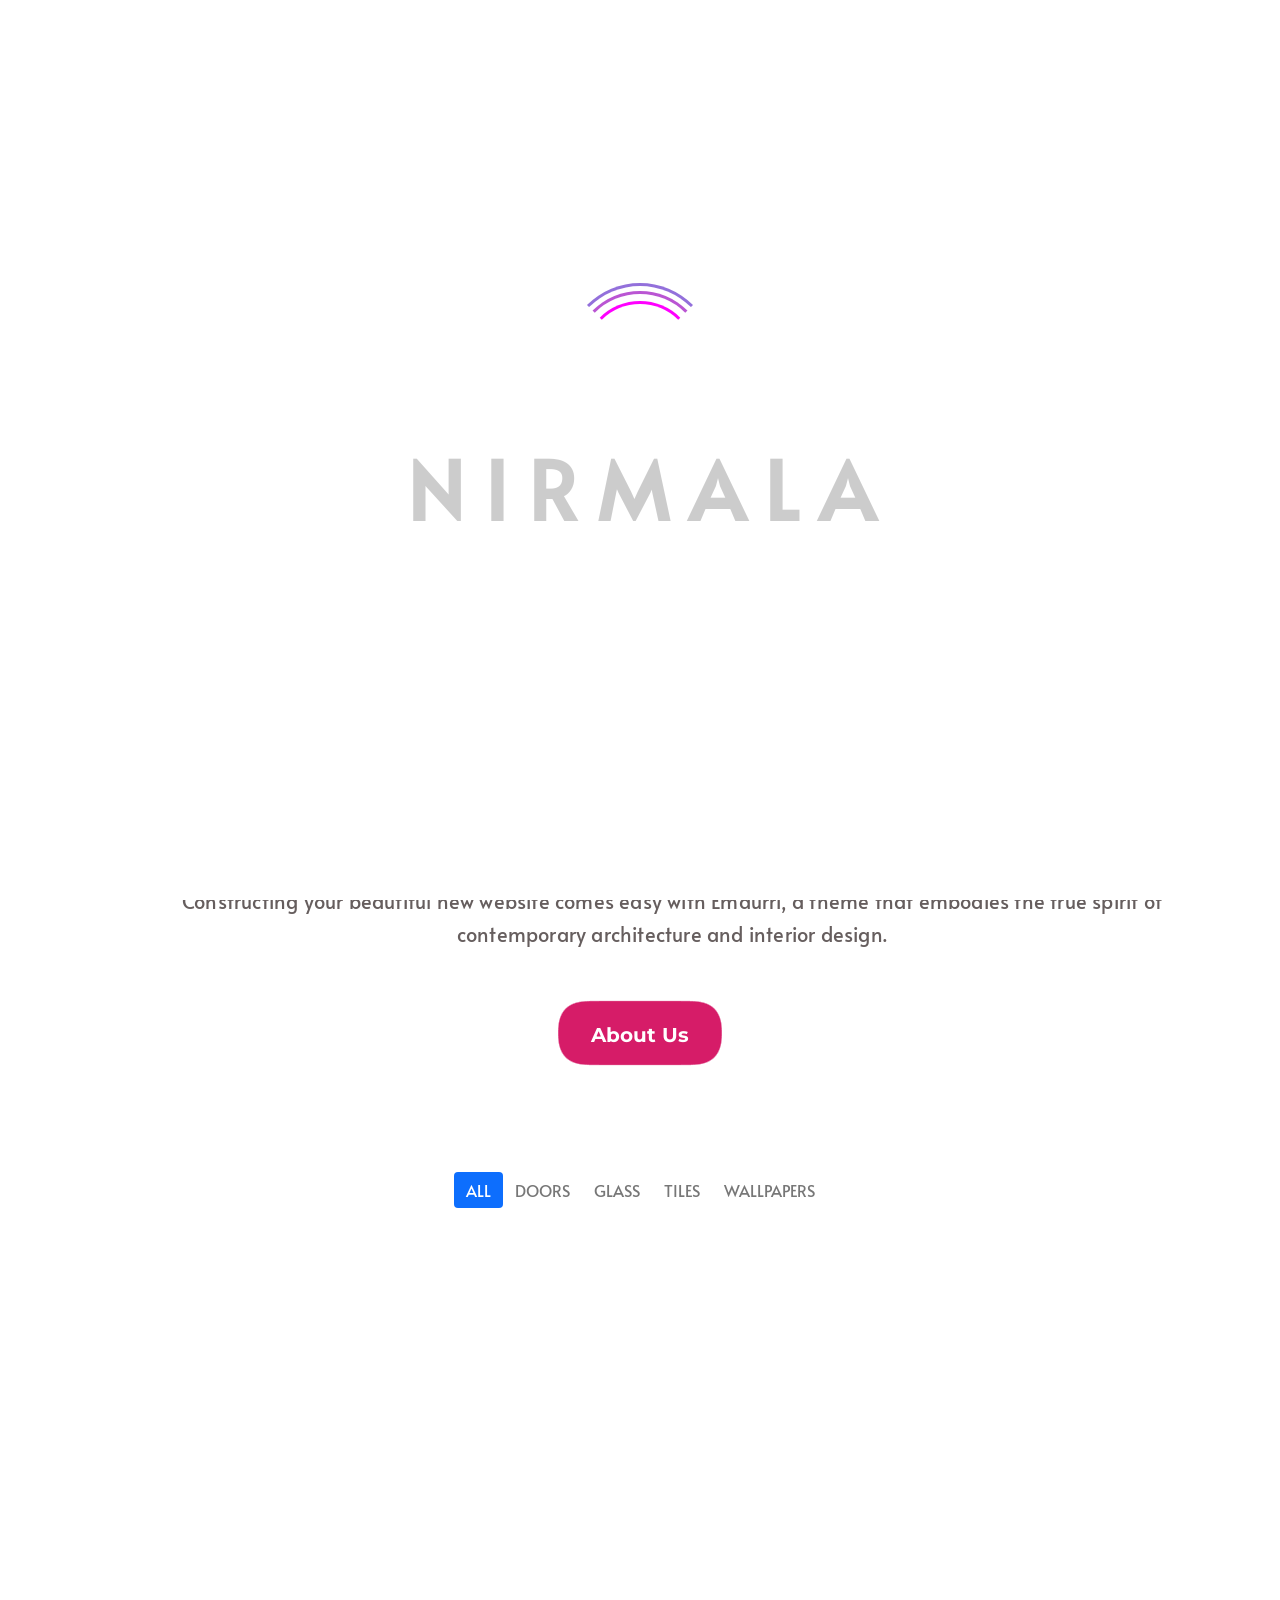
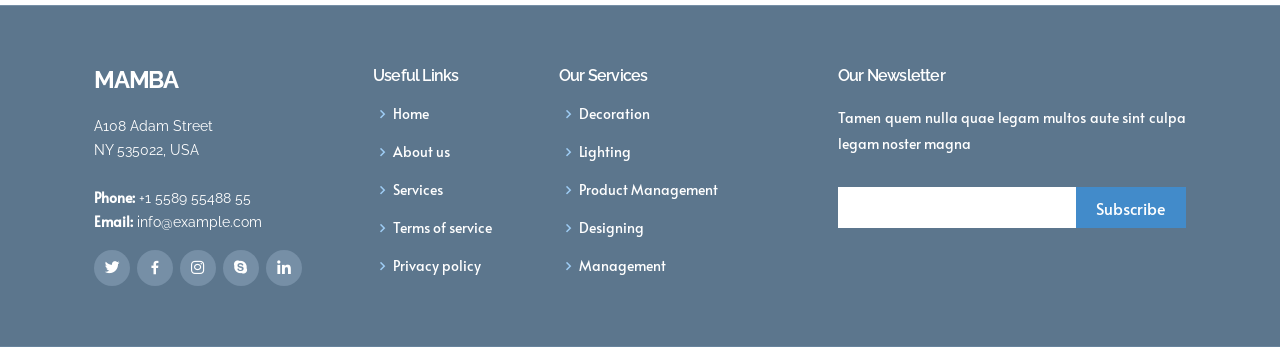
==== index.html @ c5b9f0e8 "Done" ====
<!DOCTYPE html>
<html>

<head>

      <!-- Basic -->
      <meta charset="utf-8">
      <meta http-equiv="X-UA-Compatible" content="IE=edge">
      <!-- <meta http-equiv="refresh" content= "4"; url = "localhost:5501/#all"> -->

      <title>Interior Designers</title>
      <link href="https://cdn.jsdelivr.net/npm/bootstrap@5.1.3/dist/css/bootstrap.min.css" rel="stylesheet"
            integrity="sha384-1BmE4kWBq78iYhFldvKuhfTAU6auU8tT94WrHftjDbrCEXSU1oBoqyl2QvZ6jIW3" crossorigin="anonymous">

      <!-- Favicon -->
      <link rel="shortcut icon" href="img/favicon.ico" type="image/x-icon">
      <link rel="apple-touch-icon" href="img/apple-touch-icon.png">

      <!-- Mobile Metas -->
      <meta name="viewport" content="width=device-width, initial-scale=1, minimum-scale=1.0, shrink-to-fit=no">

      <!-- Web Fonts  -->
      <link id="googleFonts"
            href="../../../css.css?family=Poppins:300,400,500,600,700,800%7CShadows+Into+Light&display=swap"
            rel="stylesheet" type="text/css">



      <!-- Vendor CSS -->
      <link rel="stylesheet" href="vendor/bootstrap/css/bootstrap.min.css">
      <link rel="stylesheet" href="vendor/fontawesome-free/css/all.min.css">
      <link rel="stylesheet" href="vendor/animate/animate.compat.css">
      <link rel="stylesheet" href="vendor/owl.carousel/assets/owl.carousel.min.css">
      <link rel="stylesheet" href="vendor/owl.carousel/assets/owl.theme.default.min.css">
      <link rel="stylesheet" href="css/theme-elements.css">
      <link id="skinCSS" rel="stylesheet" href="css/skins/default.css">
      <link rel="stylesheet" href="./vendor/bootstrap-icons/bootstrap-icons.css">
      <link rel="stylesheet" href="https://cdnjs.cloudflare.com/ajax/libs/animate.css/4.1.1/animate.min.css" />
      <link rel="stylesheet" href="./assets/css/index.css">


      <link href="./vendor/boxicons/css/boxicons.min.css" rel="stylesheet">
      <link rel="stylesheet" href="./assets/css/style.css">
      <script link="https://cdnjs.cloudflare.com/ajax/libs/jquery/3.6.0/jquery.min.js"></script>
      <script src="https://code.jquery.com/jquery-3.5.1.min.js"></script>
      <link rel="stylesheet" href="./assets/css/btn.css">
      <style>
            .cd {
                  display: block;
                  text-align: justify;
                  height: auto;
            }
      </style>


      <link href="./vendor/bootstrap/css/bootstrap.min.css" rel="stylesheet">

      <link rel="stylesheet" href="./vendor/bootstrap-icons/bootstrap-icons.css">

      <script link="https://cdnjs.cloudflare.com/ajax/libs/jquery/3.6.0/jquery.min.js"></script>
      <script src="https://code.jquery.com/jquery-3.5.1.min.js"></script>
      <link href="./vendor/boxicons/css/boxicons.min.css" rel="stylesheet">
      <link rel="stylesheet" href="assets/css/style.css">
      <style>
            .hi {
                  display: none !important;
            }

            .vi {
                  display: block !important;
            }
      </style>

      <script>
            $(document).ready(function () {

                  $(window).scroll(function () {

                        // console.log($(window).scrollTop())
                        if ($(window).scrollTop() > 280) {
                              $('.hi').addClass('vi');
                        }
                        if ($(window).scrollTop() < 281) {
                              $('.hi').removeClass('vi');
                        }
                  });
            });
      </script>

      <link rel="preconnect" href="https://fonts.googleapis.com">
      <link rel="preconnect" href="https://fonts.gstatic.com" crossorigin>
      <link href="https://fonts.googleapis.com/css2?family=Aclonica&family=Nunito:wght@800&family=Raleway:wght@700&family=Roboto:ital,wght@0,900;1,900&display=swap"
            rel="stylesheet">

      <!-- ========================================== -->

      <link rel="preconnect" href="https://fonts.googleapis.com">
      <link rel="preconnect" href="https://fonts.gstatic.com" crossorigin>
      <link href="https://fonts.googleapis.com/css2?family=Aclonica&family=Nunito:wght@800&family=Raleway:wght@700&family=Roboto:ital,wght@0,900;1,900&display=swap"
            rel="stylesheet">
      <!-- ========================================== -->




      <link id="googleFonts"
            href="../../../css.css?family=Poppins:300,400,500,600,700,800%7CShadows+Into+Light&display=swap"
            rel="stylesheet" type="text/css">

      <link rel="preconnect" href="https://fonts.googleapis.com">
      <link rel="preconnect" href="https://fonts.gstatic.com" crossorigin>
      <link href="https://fonts.googleapis.com/css2?family=El+Messiri&family=Montserrat:wght@700&display=swap"
            rel="stylesheet">

      <link rel="preconnect" href="https://fonts.googleapis.com">
      <link rel="preconnect" href="https://fonts.gstatic.com" crossorigin>
      <link href="https://fonts.googleapis.com/css2?family=Alata&family=Montserrat:wght@700&display=swap"
            rel="stylesheet">

      <link rel="preconnect" href="https://fonts.googleapis.com">
      <link rel="preconnect" href="https://fonts.gstatic.com" crossorigin>
      <link href="https://fonts.googleapis.com/css2?family=Aclonica&display=swap" rel="stylesheet">


</head>

<body class="over">

      <!-- ==> This is header @hritikkhurana <== -->
      <header id="header" class="fixed-top hi ">
            <div class="container-fluid d-flex justify-content-between align-items-center">

                  <h1 class="logo me-auto me-lg-0"><a href="index.html"><img src="./assets/images/logo-main/logo.png"
                                    alt=""></a></h1>


                  <nav id="navbar" class="navbar order-last order-lg-0">
                        <ul>
                              <li><a class="active" href="index.html">Home</a></li>
                              <li><a href="about.html">About Us</a></li>
                              <li><a  href="products.html">Products</a></li>
                              <!-- <li><a href="services.html">Services</a></li> -->
                              <li><a href="portfolio.html">Portfolio</a></li>
                              <li><a href="contact.html">Contact</a></li>
                        </ul>
                        <i class="bi bi-list mobile-nav-toggle"></i>
                  </nav><!-- .navbar -->

                  <div class="header-social-links">
                        <a href="#" class="twitter"><i class="bi bi-twitter"></i></a>
                        <a href="#" class="facebook"><i class="bi bi-facebook"></i></a>
                        <a href="#" class="instagram"><i class="bi bi-instagram"></i></a>
                        <a href="#" class="linkedin"><i class="bi bi-linkedin"></i></i></a>
                  </div>

            </div>

      </header><!-- End Header -->
      <!-- ==> End of Header header @hritikkhurana <== -->




      <!-- ==> This is PRELOADER @hritikkhurana <== -->

      <section>
            <div id="preloader" style="height: 100vh !important;">
                  <div id="ctn-preloader" class="ctn-preloader">
                        <div class="animation-preloader">
                              <!-- <div class="spinner"></div> -->
                              <div id="loader"></div>
                              <div class="txt-loading">
                                    <span data-text-preloader="N" class="letters-loading">
                                          N
                                    </span>

                                    <span data-text-preloader="I" class="letters-loading">
                                          I
                                    </span>

                                    <span data-text-preloader="R" class="letters-loading">
                                          R
                                    </span>

                                    <span data-text-preloader="M" class="letters-loading">
                                          M
                                    </span>

                                    <span data-text-preloader="A" class="letters-loading">
                                          A
                                    </span>

                                    <span data-text-preloader="L" class="letters-loading">
                                          L
                                    </span>

                                    <span data-text-preloader="A" class="letters-loading">
                                          A
                                    </span>
                              </div>
                        </div>
                        <div class="loader-section section-left"></div>
                        <div class="loader-section section-right"></div>
                  </div>
            </div>
      </section>


<!-- ========================================================= -->











<div role="main" class="main" >
    <div class="owl-carousel owl-carousel-light owl-carousel-light-init-fadeIn owl-theme manual dots-inside dots-horizontal-center show-dots-hover dots-light nav-style-1 nav-inside nav-inside-plus nav-dark nav-lg nav-font-size-lg show-nav-hover mb-0" data-plugin-options="{'autoplayTimeout': 7000}" data-dynamic-height="['650px','650px','650px','550px','500px']" style="height: 650px;">
        <div class="owl-stage-outer">
            <div class="owl-stage">
    
                <!-- Carousel Slide 1 -->
                <div class="owl-item position-relative overlay overlay-show overlay-op-8" data-dynamic-height="['650px','650px','650px','550px','500px']" style="background-image: url(./carasol/car1.jpg); background-size: cover; background-position: center;">
                    <div class="container position-relative z-index-3 h-100">
                        <div class="row justify-content-center align-items-center h-100">
                            <div class="col-lg-7 text-center">
                                <div class="d-flex flex-column align-items-center justify-content-center h-100">
                                    <h1 class="text-color-light font-weight-extra-bold text-12-5 line-height-1 line-height-sm-3 mb-2 appear-animation"  data-appear-animation-delay="500" data-plugin-options="{'minWindowWidth': 0}" style="font-family:'El Messiri', sans-serif !important;font-weight: bold;     letter-spacing: 8px;">NIRMALA ENTREPRISES</h1>
                                    <p class="text-4-5 text-color-light font-weight-light opacity-7 text-center mb-5" data-plugin-animated-letters="" data-plugin-options="{'startDelay': 500, 'minWindowWidth': 0, 'animationSpeed': 30}">Trusted by over 40,000 satisfied users.</p>
                                    <a href="#" class="btn btn-light btn-outline text-color-light text-color-hover-dark font-weight-bold text-3 btn-px-5 py-3 appear-animation" data-appear-animation="fadeInUpShorter" data-appear-animation-delay="1800" data-plugin-options="{'minWindowWidth': 0}" style="font-family:'El Messiri', sans-serif !important; ">GEST STARTED NOW!</a>
                                </div>
                            </div>
                        </div>
                    </div>
                </div>

                <div class="owl-item position-relative overlay overlay-show overlay-op-8" data-dynamic-height="['650px','650px','650px','550px','500px']" style="background-image: url(./carasol/car5.jpg); background-size: cover; background-position: center;">
                    <div class="container position-relative z-index-3 h-100">
                        <div class="row justify-content-center align-items-center h-100">
                            <div class="col-lg-7 text-center">
                                <div class="d-flex flex-column align-items-center justify-content-center h-100">
                                    <h1 class="text-color-light font-weight-extra-bold text-12-5 line-height-1 line-height-sm-3 mb-2 appear-animation"  data-appear-animation-delay="500" data-plugin-options="{'minWindowWidth': 0}" style="font-family:'El Messiri', sans-serif !important;font-weight: bold;     letter-spacing: 8px;">NIRMALA ENTREPRISES</h1>
                                    <p class="text-4-5 text-color-light font-weight-light  text-center mb-5" data-plugin-animated-letters="" data-plugin-options="{'startDelay': 500, 'minWindowWidth': 0, 'animationSpeed': 30}">Trusted by over 40,000 satisfied users.</p>
                                    <a href="#" class="btn btn-light btn-outline text-color-light text-color-hover-dark font-weight-bold text-3 btn-px-5 py-3 appear-animation" data-appear-animation="fadeInUpShorter" data-appear-animation-delay="1800" data-plugin-options="{'minWindowWidth': 0}" style="font-family:'El Messiri', sans-serif !important; ">GEST STARTED NOW!</a>
                                </div>
                            </div>
                        </div>
                    </div>
                </div>


                <div class="owl-item position-relative overlay overlay-show overlay-op-8" data-dynamic-height="['650px','650px','650px','550px','500px']" style="background-image: url(./carasol/car1.jpg); background-size: cover; background-position: center;">
                    <div class="container position-relative z-index-3 h-100">
                        <div class="row justify-content-center align-items-center h-100">
                            <div class="col-lg-7 text-center">
                                <div class="d-flex flex-column align-items-center justify-content-center h-100">
                                    <h1 class="text-color-light font-weight-extra-bold text-12-5 line-height-1 line-height-sm-3 mb-2 appear-animation" data-appear-animation="blurIn" data-appear-animation-delay="500" data-plugin-options="{'minWindowWidth': 0}" style="font-family:'El Messiri', sans-serif !important;font-weight: bold;     letter-spacing: 8px;">NIRMALA ENTREPRISES</h1>
                                    <p class="text-4-5 text-color-light font-weight-lighttext-center mb-5" data-plugin-animated-letters="" data-plugin-options="{'startDelay': 500, 'minWindowWidth': 0, 'animationSpeed': 30}">Trusted by over 40,000 satisfied users.</p>
                                    <a href="#" class="btn btn-light btn-outline text-color-light text-color-hover-dark font-weight-bold text-3 btn-px-5 py-3 appear-animation" data-appear-animation="fadeInUpShorter" data-appear-animation-delay="1800" data-plugin-options="{'minWindowWidth': 0}" style="font-family:'El Messiri', sans-serif !important; ">GEST STARTED NOW!</a>
                                </div>
                            </div>
                        </div>
                    </div>
                </div>
                
                <!-- Carousel Slide 2 -->
                <!-- <div class="owl-item position-relative overlay overlay-show overlay-op-7" data-dynamic-height="['650px','650px','650px','550px','500px']" style="background-image: url(./carasol/car4.jpg); background-size: cover; background-position: center;">
                    <div class="container position-relative z-index-3 h-100">
                        <div class="row justify-content-center align-items-center h-100">
                            <div class="col-lg-7 text-center">
                                <div class="d-flex flex-column align-items-center justify-content-center h-100">
                                    <h3 class="position-relative text-color-light text-5 line-height-5 font-weight-medium ls-0 px-4 mb-2 appear-animation" data-appear-animation="fadeInDownShorterPlus" data-plugin-options="{'minWindowWidth': 0}">
                                        <span class="position-absolute right-100pct top-50pct transform3dy-n50 opacity-7">
                                            <img src="img/slides/slide-title-border-light.png" class="w-auto appear-animation" data-appear-animation="fadeInRightShorter" data-appear-animation-delay="250" data-plugin-options="{'minWindowWidth': 0}" alt="">
                                        </span>
                                        
                                        <span class="position-absolute left-100pct top-50pct transform3dy-n50 opacity-7">
                                            <img src="img/slides/slide-title-border-light.png" class="w-auto appear-animation" data-appear-animation="fadeInLeftShorter" data-appear-animation-delay="250" data-plugin-options="{'minWindowWidth': 0}" alt="">
                                        </span>
                                    </h3>
                                    <h1 class="text-color-light font-weight-extra-bold text-12-5 line-height-1 line-height-sm-3 mb-2 appear-animation" data-appear-animation="blurIn" data-appear-animation-delay="500" data-plugin-options="{'minWindowWidth': 0}" style="font-family:'El Messiri', sans-serif !important; font-weight: bold;    letter-spacing: 8px;">WE ASSURED YOUR SATISFACTION</h1>
                                    <p class="text-4-5 text-color-light font-weight-light opacity-7 text-center mb-5" data-plugin-animated-letters="" data-plugin-options="{'startDelay': 1000, 'minWindowWidth': 0, 'animationSpeed': 30}">Trusted by over 40,000 satisfied users.</p>
                                    <a href="#" class="btn btn-light btn-outline text-color-light text-color-hover-dark font-weight-bold text-3 btn-px-5 py-3 appear-animation" data-appear-animation="fadeInUpShorter" data-appear-animation-delay="1800" data-plugin-options="{'minWindowWidth': 0}" style="font-family:'El Messiri', sans-serif !important; ">GEST STARTED NOW!</a>
                                </div>
                            </div>
                        </div>
                    </div>
                </div> -->



                <!--  -->

                <div class="owl-item position-relative overlay overlay-show overlay-op-7" data-dynamic-height="['650px','650px','650px','550px','500px']" style="background-image: url(./carasol/car4.jpg); background-size: cover; background-position: center;">
                    <div class="container position-relative z-index-3 h-100">
                        <div class="row justify-content-center align-items-center h-100">
                            <div class="col-lg-7 text-center">
                                <div class="d-flex flex-column align-items-center justify-content-center h-100">
                                    <h3 class="position-relative text-color-light text-5 line-height-5 font-weight-medium ls-0 px-4 mb-2 appear-animation" data-appear-animation="fadeInDownShorterPlus" data-plugin-options="{'minWindowWidth': 0}">
                                        <span class="position-absolute right-100pct top-50pct transform3dy-n50 opacity-7">
                                            <img src="img/slides/slide-title-border-light.png" class="w-auto appear-animation" data-appear-animation="fadeInRightShorter" data-appear-animation-delay="250" data-plugin-options="{'minWindowWidth': 0}" alt="">
                                        </span>
                                        <!-- HELLO, THIS IS -->
                                        <span class="position-absolute left-100pct top-50pct transform3dy-n50 opacity-7">
                                            <img src="img/slides/slide-title-border-light.png" class="w-auto appear-animation" data-appear-animation="fadeInLeftShorter" data-appear-animation-delay="250" data-plugin-options="{'minWindowWidth': 0}" alt="">
                                        </span>
                                    </h3>
                                    <h1 class="text-color-light font-weight-extra-bold text-12-5 line-height-1 line-height-sm-3 mb-2 appear-animation" data-appear-animation="blurIn" data-appear-animation-delay="500" data-plugin-options="{'minWindowWidth': 0}" style="font-family:'El Messiri', sans-serif !important; font-weight: bold;    letter-spacing: 8px;">WE BELEIVE IN EXCELLENCE</h1>
                                    <p class="text-4-5 text-color-light font-weight-light opacity-7 text-center mb-5" data-plugin-animated-letters="" data-plugin-options="{'startDelay': 500, 'minWindowWidth': 0, 'animationSpeed': 30}">We are here to serve you!</p>
                                    <a href="#" class="btn btn-light btn-outline text-color-light text-color-hover-dark font-weight-bold text-3 btn-px-5 py-3 appear-animation" data-appear-animation="fadeInUpShorter" data-appear-animation-delay="1800" data-plugin-options="{'minWindowWidth': 0}" style="font-family:'El Messiri', sans-serif !important; ">GEST STARTED NOW!</a>
                                </div>
                            </div>
                        </div>
                    </div>
                </div>
                <!--  -->

                  
                <!-- Carousel Slide 2 -->
                <div class="owl-item position-relative overlay overlay-show overlay-op-7" data-dynamic-height="['650px','650px','650px','550px','500px']" style="background-image: url(./carasol/car4.jpg); background-size: cover; background-position: center;">
                    <div class="container position-relative z-index-3 h-100">
                        <div class="row justify-content-center align-items-center h-100">
                            <div class="col-lg-7 text-center">
                                <div class="d-flex flex-column align-items-center justify-content-center h-100">
                                    <h3 class="position-relative text-color-light text-5 line-height-5 font-weight-medium ls-0 px-4 mb-2 appear-animation" data-appear-animation="fadeInDownShorterPlus" data-plugin-options="{'minWindowWidth': 0}">
                                        <span class="position-absolute right-100pct top-50pct transform3dy-n50 opacity-7">
                                            <img src="img/slides/slide-title-border-light.png" class="w-auto appear-animation" data-appear-animation="fadeInRightShorter" data-appear-animation-delay="250" data-plugin-options="{'minWindowWidth': 0}" alt="">
                                        </span>
                                        <!-- HELLO, THIS IS -->
                                        <span class="position-absolute left-100pct top-50pct transform3dy-n50 opacity-7">
                                            <img src="img/slides/slide-title-border-light.png" class="w-auto appear-animation" data-appear-animation="fadeInLeftShorter" data-appear-animation-delay="250" data-plugin-options="{'minWindowWidth': 0}" alt="">
                                        </span>
                                    </h3>
                                    <h1 class="text-color-light font-weight-extra-bold text-12-5 line-height-1 line-height-sm-3 mb-2 appear-animation" data-appear-animation="blurIn" data-appear-animation-delay="500" data-plugin-options="{'minWindowWidth': 0}" style="font-family:'El Messiri', sans-serif !important; font-weight: bold;    letter-spacing: 8px;">WE ASSURED YOUR SATISFACTION</h1>
                                    <p class="text-4-5 text-color-light font-weight-light opacity-7 text-center mb-5" data-plugin-animated-letters="" data-plugin-options="{'startDelay': 500, 'minWindowWidth': 0, 'animationSpeed': 30}">Trusted by over 40,000 satisfied users.</p>
                                    <a href="#" class="btn btn-light btn-outline text-color-light text-color-hover-dark font-weight-bold text-3 btn-px-5 py-3 appear-animation" data-appear-animation="fadeInUpShorter" data-appear-animation-delay="1800" data-plugin-options="{'minWindowWidth': 0}" style="font-family:'El Messiri', sans-serif !important; ">GEST STARTED NOW!</a>
                                </div>
                            </div>
                        </div>
                    </div>
                </div>

                <div class="owl-item position-relative overlay overlay-show overlay-op-7" data-dynamic-height="['650px','650px','650px','550px','500px']" style="background-image: url(./carasol/car5.jpg); background-size: cover; background-position: center;">
                    <div class="container position-relative z-index-3 h-100">
                        <div class="row justify-content-center align-items-center h-100">
                            <div class="col-lg-7 text-center">
                                <div class="d-flex flex-column align-items-center justify-content-center h-100">
                                    <h3 class="position-relative text-color-light text-5 line-height-5 font-weight-medium ls-0 px-4 mb-2 appear-animation" data-appear-animation="fadeInDownShorterPlus" data-plugin-options="{'minWindowWidth': 0}">
                                        <span class="position-absolute right-100pct top-50pct transform3dy-n50 opacity-7">
                                            <img src="img/slides/slide-title-border-light.png" class="w-auto appear-animation" data-appear-animation="fadeInRightShorter" data-appear-animation-delay="250" data-plugin-options="{'minWindowWidth': 0}" alt="">
                                        </span>
                                        <!-- HELLO, THIS IS -->
                                        <span class="position-absolute left-100pct top-50pct transform3dy-n50 opacity-7">
                                            <img src="img/slides/slide-title-border-light.png" class="w-auto appear-animation" data-appear-animation="fadeInLeftShorter" data-appear-animation-delay="250" data-plugin-options="{'minWindowWidth': 0}" alt="">
                                        </span>
                                    </h3>
                                    <h1 class="text-color-light font-weight-extra-bold text-12-5 line-height-1 line-height-sm-3 mb-2 appear-animation" data-appear-animation="blurIn" data-appear-animation-delay="500" data-plugin-options="{'minWindowWidth': 0}" style="font-family:'El Messiri', sans-serif !important; font-weight: bold;    letter-spacing: 8px;">WE BELEIVE IN EXCELLENCE</h1>
                                    <p class="text-4-5 text-color-light font-weight-light opacity-7 text-center mb-5" data-plugin-animated-letters="" data-plugin-options="{'startDelay': 500, 'minWindowWidth': 0, 'animationSpeed': 30}">We are here to serve you!</p>
                                    <a href="#" class="btn btn-light btn-outline text-color-light text-color-hover-dark font-weight-bold text-3 btn-px-5 py-3 appear-animation" data-appear-animation="fadeInUpShorter" data-appear-animation-delay="1800" data-plugin-options="{'minWindowWidth': 0}" style="font-family:'El Messiri', sans-serif !important; ">GEST STARTED NOW!</a>
                                </div>
                            </div>
                        </div>
                    </div>
                </div>

            
            </div>
        </div>
        <div class="owl-dots mb-5">
            <button role="button" class="owl-dot active"><span></span></button>
            <button role="button" class="owl-dot"><span></span></button>
        </div>
    </div>

    


</div>









































<!-- ========================================================= -->

        <!-- ==> This is SECOND SECTION @hritikkhurana <== -->

        <section style="margin-top: 137px;" >

            <h1 class="title-pg" >N I R M A L A &nbsp;G R O U P</h1>

            <p class="title-text">Constructing your beautiful new website comes easy with Emaurri, a theme that embodies
                  the true spirit of contemporary architecture and interior design.</p>
            <div class="center">
                  <!-- <button type="button" class="btn btn-outline-secondary btnhover">P U R C H A S E</button> -->
                  <!-- <section class="row luxury">
         <a class="btn btn-1">Hover Me</a>
       </section>  -->
                  <div class="wrapper r ">
                        <a class="button r" href="./about.html">About Us</a>
                  </div>

                  <!-- Filter: https://css-tricks.com/gooey-effect/ -->
                  <svg style="visibility: hidden; position: absolute;" width="0" height="0"
                        xmlns="http://www.w3.org/2000/svg" version="1.1">
                        <defs>
                              <filter id="goo">
                                    <feGaussianBlur in="SourceGraphic" stdDeviation="10" result="blur" />
                                    <feColorMatrix in="blur" mode="matrix"
                                          values="1 0 0 0 0  0 1 0 0 0  0 0 1 0 0  0 0 0 19 -9" result="goo" />
                                    <feComposite in="SourceGraphic" in2="goo" operator="atop" />
                              </filter>
                        </defs>
                  </svg>
                  <!--  -->
                  <!-- <button style="--content: 'Hover me!';"href="">
            <div class="left"></div>
              Hover me!
            <div class="right"></div>
          </button>
           -->
                  <!-- <a target="_blank" href="https://twitter.com/kamildyrek"><svg style="width:2em;height:2em;position:fixed;top:1em;left:1em;opacity:.8;" viewBox="0 0 24 24"><path fill="#fff" d="M17.71,9.33C18.19,8.93 18.75,8.45 19,7.92C18.59,8.13 18.1,8.26 17.56,8.33C18.06,7.97 18.47,7.5 18.68,6.86C18.16,7.14 17.63,7.38 16.97,7.5C15.42,5.63 11.71,7.15 12.37,9.95C9.76,9.79 8.17,8.61 6.85,7.16C6.1,8.38 6.75,10.23 7.64,10.74C7.18,10.71 6.83,10.57 6.5,10.41C6.54,11.95 7.39,12.69 8.58,13.09C8.22,13.16 7.82,13.18 7.44,13.12C7.81,14.19 8.58,14.86 9.9,15C9,15.76 7.34,16.29 6,16.08C7.15,16.81 8.46,17.39 10.28,17.31C14.69,17.11 17.64,13.95 17.71,9.33M12,2A10,10 0 0,1 22,12A10,10 0 0,1 12,22A10,10 0 0,1 2,12A10,10 0 0,1 12,2Z" /></svg></a> -->
                  <!--  -->
            </div>

      </section>


      <!-- ==> This is END OF SECOND SECTION @hritikkhurana <== -->


















































      <!-- ==> This is THIRD SECTION : PORTFOLIO  @hritikkhurana <== -->
      <!-- <div class="container py-2 carap">

            <ul class="nav nav-pills sort-source sort-source-style-3 justify-content-center" data-sort-id="portfolio"
                  data-option-key="filter" data-plugin-options="{'layoutMode': 'masonry'}">


                   

                 <li class="nav-item active " style="display: none;" data-option-value="*"><a class=" nav-link text-1 text-uppercase active"
                                    href="#fgtd">All</a></li>

            <li id = "all" class="nav-item active" data-option-value=".all"><a class="nav-link text-1 text-uppercase active"
                                          href="#">All</a></li> 
            

                  <li id = "web"class="nav-item " data-option-value=".websites">
                        <a class="nav-link text-1 text-uppercase " href="#">Doors</a>
                  </li>

                 
                  <li  class="nav-item" data-option-value=".logos"><a id = "logos" class="nav-link text-1 text-uppercase"
                              href="#">Glass</a></li>

                  <li id = "br" class="nav-item" data-option-value=".brands"><a class="nav-link text-1 text-uppercase"
                              href="#">Tiles</a></li>

                  <li id = "med"class="nav-item" data-option-value=".medias"><a class="nav-link text-1 text-uppercase"
                              href="#">Wallpapers</a></li>
            </ul> -->













            <!-- ==================================================================================== -->

            <!-- <div class="sort-destination-loader sort-destination-loader-showing mt-4 pt-2">


                  <div class="row portfolio-list sort-destination" data-sort-id="portfolio">
 -->


                        <!-- ==================================BRANDS1================================================== -->    
                        <!-- <div class="col-md-6 col-lg-4 isotope-item brands" id = "brands1">



                              <div class="portfolio-item">
                                    <a href="portfolio-single-wide-slider.html">
                                          <span
                                                class="thumb-info thumb-info-centered-info thumb-info-no-borders border-radius-0">
                                                <span class="thumb-info-wrapper border-radius-0">
                                                      <img src="./nirmala/bath7.jfif" class="img-fluid border-radius-0"
                                                            alt="">
                                                      <span class="thumb-info-title">
                                                            <span class="thumb-info-inner">Bathroom</span>
                                                            <span class="thumb-info-type">Brand</span>
                                                      </span>
                                                      <span class="thumb-info-action">

                                                      </span>
                                                </span>
                                          </span>
                                    </a>
                              </div>
                        </div> -->
                        
                            <!-- =======================================BRANDS2============================================= -->
                        <!-- <div class="col-md-6 col-lg-4 isotope-item brands" id = "brands2">



                              <div class="portfolio-item">
                                    <a href="portfolio-single-wide-slider.html">
                                          <span
                                                class="thumb-info thumb-info-centered-info thumb-info-no-borders border-radius-0">
                                                <span class="thumb-info-wrapper border-radius-0">
                                                      <img src="./nirmala/bath7.jfif" class="img-fluid border-radius-0"
                                                            alt="">
                                                      <span class="thumb-info-title">
                                                            <span class="thumb-info-inner">Bathroom</span>
                                                            <span class="thumb-info-type">Brand</span>
                                                      </span>
                                                      <span class="thumb-info-action">

                                                      </span>
                                                </span>
                                          </span>
                                    </a>
                              </div>
                        </div>
 -->

                            <!-- ==========================================all1========================================= -->

                        <!-- <div class="col-md-6 col-lg-4 isotope-item all" id = "all1">




                              <div class="portfolio-item">
                                    <a href="portfolio-single-wide-slider.html">
                                          <span
                                                class="thumb-info thumb-info-centered-info thumb-info-no-borders border-radius-0">
                                                <span class="thumb-info-wrapper border-radius-0">

                                                      <img src="./nirmala/tiles1.jpg" alt="">
                                                      <span class="owl-carousel owl-theme dots-inside m-0"
                                                            data-plugin-options="{'items': 1, 'margin': 20, 'animateOut': 'fadeOut', 'autoplay': true, 'autoplayTimeout': 3000}"><span><img
                                                                        src=""
                                                                        class="img-fluid border-radius-0"
                                                                        alt=""></span><span><img
                                                                        src=""
                                                                        class="img-fluid border-radius-0"
                                                                        alt=""></span></span>
                                                      <span class="thumb-info-title">
                                                            <span class="thumb-info-inner">Plywood</span>
                                                            <span class="thumb-info-type">Media</span>
                                                      </span>
                                                      <span class="thumb-info-action">

                                                      </span>
                                                </span>
                                          </span>
                                    </a>
                              </div>
                        </div> -->



    <!-- =========================================LOGOS1=========================================== -->
                        <!-- <div class="col-md-6 col-lg-4 isotope-item logos" id = "logos1">




                              <div class="portfolio-item">
                                    <a href="portfolio-single-wide-slider.html">
                                          <span
                                                class="thumb-info thumb-info-centered-info thumb-info-no-borders border-radius-0">
                                                <span class="thumb-info-wrapper border-radius-0">
                                                      <img src="./nirmala/wood9.jfif" class="img-fluid border-radius-0"
                                                            alt="">
                                                      <span class="thumb-info-title">
                                                            <span class="thumb-info-inner">Wood</span>
                                                            <span class="thumb-info-type">Logo</span>
                                                      </span>
                                                      <span class="thumb-info-action">

                                                      </span>
                                                </span>
                                          </span>
                                    </a>
                              </div>



                        </div> -->


    <!-- ==========================================Websites1========================================== -->
                        <!-- <div class="col-md-6 col-lg-4 isotope-item websites" id = "websites1">



                              <div class="portfolio-item">
                                    <a href="portfolio-single-wide-slider.html">
                                          <span
                                                class="thumb-info thumb-info-centered-info thumb-info-no-borders border-radius-0">
                                                <span class="thumb-info-wrapper border-radius-0">
                                                      <img src="./nirmala/tiles7.jpg" class="img-fluid border-radius-0"
                                                            alt="">
                                                      <span class="thumb-info-title">
                                                            <span class="thumb-info-inner">Tiles 1</span>
                                                            <span class="thumb-info-type">Website</span>
                                                      </span>
                                                      <span class="thumb-info-action">

                                                      </span>
                                                </span>
                                          </span>
                                    </a>
                              </div>



                        </div> -->

    <!-- ===========================================LOGOS2========================================= -->
                        <!-- <div class="col-md-6 col-lg-4 isotope-item logos" id = "logos2">



                              <div class="portfolio-item">
                                    <a href="portfolio-single-wide-slider.html">
                                          <span
                                                class="thumb-info thumb-info-centered-info thumb-info-no-borders border-radius-0">
                                                <span class="thumb-info-wrapper border-radius-0">
                                                      <img src="./nirmala/sanitary3.jpg"
                                                            class="img-fluid border-radius-0" alt="">
                                                      <span class="thumb-info-title">
                                                            <span class="thumb-info-inner">Sanitary</span>
                                                            <span class="thumb-info-type">Logo</span>
                                                      </span>
                                                      <span class="thumb-info-action">

                                                      </span>
                                                </span>
                                          </span>
                                    </a>
                              </div>



                        </div> -->


                         <!--  -->
                         <!--  -->


    <!-- ========================================BRANDS3============================================ -->
                        <!-- <div class="col-md-6 col-lg-4 isotope-item brands" id = "brands3">



                              <div class="portfolio-item">
                                    <a href="portfolio-single-wide-slider.html">
                                          <span
                                                class="thumb-info thumb-info-centered-info thumb-info-no-borders border-radius-0">
                                                <span class="thumb-info-wrapper border-radius-0">
                                                      <img src="./nirmala/ply2.jpg" class="img-fluid border-radius-0"
                                                            alt="">
                                                      <span class="thumb-info-title">
                                                            <span class="thumb-info-inner">Tiles</span>
                                                            <span class="thumb-info-type">Brand</span>
                                                      </span>
                                                      <span class="thumb-info-action">

                                                      </span>
                                                </span>
                                          </span>
                                    </a>
                              </div>


                        </div>
 -->


    <!-- ===================================Websites================================================= -->
                        <!-- <div class="col-md-6 col-lg-4 isotope-item websites" id = "websites2">



                              <div class="portfolio-item">
                                    <a href="portfolio-single-wide-slider.html">
                                          <span
                                                class="thumb-info thumb-info-centered-info thumb-info-no-borders border-radius-0">
                                                <span class="thumb-info-wrapper border-radius-0">
                                                      <img src="./nirmala/bath4.jpg" class="img-fluid border-radius-0"
                                                            alt="">
                                                      <span class="thumb-info-title">
                                                            <span class="thumb-info-inner">Bathroom</span>
                                                            <span class="thumb-info-type">Website</span>
                                                      </span>
                                                      <span class="thumb-info-action">

                                                      </span>
                                                </span>
                                          </span>
                                    </a>
                              </div>

                        </div>



                        <div class="col-md-6 col-lg-4 isotope-item medias" id = "medias1">


                              <div class="portfolio-item">
                                    <a href="portfolio-single-wide-slider.html">
                                          <span
                                                class="thumb-info thumb-info-centered-info thumb-info-no-borders border-radius-0">
                                                <span class="thumb-info-wrapper border-radius-0">
                                                      <img src="./nirmala/wall1.jpg" class="img-fluid border-radius-0"
                                                            alt="">
                                                      <span class="thumb-info-title">
                                                            <span class="thumb-info-inner">Wall</span>
                                                            <span class="thumb-info-type">Media</span>
                                                      </span>
                                                      <span class="thumb-info-action">

                                                      </span>
                                                </span>
                                          </span>
                                    </a>
                              </div>
                        </div>



                        <div class="col-md-6 col-lg-4 isotope-item logos" id = "logos3">



                              <div class="portfolio-item">
                                    <a href="portfolio-single-wide-slider.html">
                                          <span
                                                class="thumb-info thumb-info-centered-info thumb-info-no-borders border-radius-0">
                                                <span class="thumb-info-wrapper border-radius-0">
                                                      <img src="./nirmala/kitchen5.jfif"
                                                            class="img-fluid border-radius-0" alt="">
                                                      <span class="thumb-info-title">
                                                            <span class="thumb-info-inner">Kitchen</span>
                                                            <span class="thumb-info-type">Logo</span>
                                                      </span>
                                                      <span class="thumb-info-action">

                                                      </span>
                                                </span>
                                          </span>
                                    </a>
                              </div>


                        </div>



                        <div class="col-md-6 col-lg-4 isotope-item websites" id = "websites3">


                              <div class="portfolio-item">
                                    <a href="portfolio-single-wide-slider.html">
                                          <span
                                                class="thumb-info thumb-info-centered-info thumb-info-no-borders border-radius-0">
                                                <span class="thumb-info-wrapper border-radius-0">
                                                      <img src="./nirmala/safe6.jpg" class="img-fluid border-radius-0"
                                                            alt="">
                                                      <span class="thumb-info-title">
                                                            <span class="thumb-info-inner">Safe</span>
                                                            <span class="thumb-info-type">Website</span>
                                                      </span>
                                                      <span class="thumb-info-action">

                                                      </span>
                                                </span>
                                          </span>
                                    </a>
                              </div>
                        </div>


                  </div>
            </div>

      </div>

      </div>
 -->

      







 <div class="container py-2 carap">

      <ul class="nav nav-pills sort-source sort-source-style-3 justify-content-center" data-sort-id="portfolio"
            data-option-key="filter" data-plugin-options="{'layoutMode': 'masonry', 'filter': '*'}">


         
           <li id = "al" class="nav-item " data-option-value=".all"><a class="active nav-link text-1 text-uppercase"
                              href="/">All</a></li>

            <li id = "web" class="nav-item" data-option-value=".websites">
                  <a class="nav-link text-1 text-uppercase " href="/">Doors</a>
            </li>

           
            <li class="nav-item" data-option-value=".logos"><a   id = "log" class="nav-link text-1 text-uppercase"
                        href="/">Glass</a></li>

            <li  class="nav-item" data-option-value=".brands"><a id = "bran" class="nav-link text-1 text-uppercase"
                        href="/">Tiles</a></li>

            <li  class="nav-item" data-option-value=".medias"><a  id = "med" class="nav-link text-1 text-uppercase"
                        href="/">Wallpapers</a></li>
      </ul>



     

      <div class="sort-destination-loader sort-destination-loader-showing mt-4 pt-2">


            <div class="row portfolio-list sort-destination" data-sort-id="portfolio">

                  <div class="col-md-6 col-lg-4 isotope-item brands" id = "brands1">



                        <div class="portfolio-item">
                              <a href="portfolio-single-wide-slider.html">
                                    <span
                                          class="thumb-info thumb-info-centered-info thumb-info-no-borders border-radius-0">
                                          <span class="thumb-info-wrapper border-radius-0">
                                                <img src="./nirmala/bath7.jfif" class="img-fluid border-radius-0"
                                                      alt="">
                                                <span class="thumb-info-title">
                                                      <span class="thumb-info-inner">Bathroom</span>
                                                      <span class="thumb-info-type">Brand</span>
                                                </span>
                                                <span class="thumb-info-action">

                                                </span>
                                          </span>
                                    </span>
                              </a>
                        </div>
                  </div>

                  <div class="col-md-6 col-lg-4 isotope-item brands" id = "brands2">



                        <div class="portfolio-item">
                              <a href="portfolio-single-wide-slider.html">
                                    <span
                                          class="thumb-info thumb-info-centered-info thumb-info-no-borders border-radius-0">
                                          <span class="thumb-info-wrapper border-radius-0">
                                                <img src="./nirmala/bath7.jfif" class="img-fluid border-radius-0"
                                                      alt="">
                                                <span class="thumb-info-title">
                                                      <span class="thumb-info-inner">Bathroom</span>
                                                      <span class="thumb-info-type">Brand</span>
                                                </span>
                                                <span class="thumb-info-action">

                                                </span>
                                          </span>
                                    </span>
                              </a>
                        </div>
                  </div>


                  <div class="col-md-6 col-lg-4 isotope-item all" id = "all1">




                        <div class="portfolio-item">
                              <a href="portfolio-single-wide-slider.html">
                                    <span
                                          class="thumb-info thumb-info-centered-info thumb-info-no-borders border-radius-0">
                                          <span class="thumb-info-wrapper border-radius-0">

                                                <img src="./nirmala/tiles1.jpg" alt="">
                                                <span class="owl-carousel owl-theme dots-inside m-0"
                                                      data-plugin-options="{'items': 1, 'margin': 20, 'animateOut': 'fadeOut', 'autoplay': true, 'autoplayTimeout': 3000}"><span><img
                                                                  src="img/projects/project-masonry-1.jpg"
                                                                  class="img-fluid border-radius-0"
                                                                  alt=""></span><span><img
                                                                  src="img/projects/project-masonry-1-2.jpg"
                                                                  class="img-fluid border-radius-0"
                                                                  alt=""></span></span>
                                                <span class="thumb-info-title">
                                                      <span class="thumb-info-inner">Plywood</span>
                                                      <span class="thumb-info-type">Media</span>
                                                </span>
                                                <span class="thumb-info-action">

                                                </span>
                                          </span>
                                    </span>
                              </a>
                        </div>
                  </div>




                  <div class="col-md-6 col-lg-4 isotope-item logos" id = "logos1">




                        <div class="portfolio-item">
                              <a href="portfolio-single-wide-slider.html">
                                    <span
                                          class="thumb-info thumb-info-centered-info thumb-info-no-borders border-radius-0">
                                          <span class="thumb-info-wrapper border-radius-0">
                                                <img src="./nirmala/wood9.jfif" class="img-fluid border-radius-0"
                                                      alt="">
                                                <span class="thumb-info-title">
                                                      <span class="thumb-info-inner">Wood</span>
                                                      <span class="thumb-info-type">Logo</span>
                                                </span>
                                                <span class="thumb-info-action">

                                                </span>
                                          </span>
                                    </span>
                              </a>
                        </div>



                  </div>



                  <div class="col-md-6 col-lg-4 isotope-item websites" id = "websites1">



                        <div class="portfolio-item">
                              <a href="portfolio-single-wide-slider.html">
                                    <span
                                          class="thumb-info thumb-info-centered-info thumb-info-no-borders border-radius-0">
                                          <span class="thumb-info-wrapper border-radius-0">
                                                <img src="./nirmala/tiles7.jpg" class="img-fluid border-radius-0"
                                                      alt="">
                                                <span class="thumb-info-title">
                                                      <span class="thumb-info-inner">Tiles 1</span>
                                                      <span class="thumb-info-type">Website</span>
                                                </span>
                                                <span class="thumb-info-action">

                                                </span>
                                          </span>
                                    </span>
                              </a>
                        </div>



                  </div>


                  <div class="col-md-6 col-lg-4 isotope-item logos" id = "logos2">



                        <div class="portfolio-item">
                              <a href="portfolio-single-wide-slider.html">
                                    <span
                                          class="thumb-info thumb-info-centered-info thumb-info-no-borders border-radius-0">
                                          <span class="thumb-info-wrapper border-radius-0">
                                                <img src="./nirmala/sanitary3.jpg"
                                                      class="img-fluid border-radius-0" alt="">
                                                <span class="thumb-info-title">
                                                      <span class="thumb-info-inner">Sanitary</span>
                                                      <span class="thumb-info-type">Logo</span>
                                                </span>
                                                <span class="thumb-info-action">

                                                </span>
                                          </span>
                                    </span>
                              </a>
                        </div>



                  </div>


                   



                  <div class="col-md-6 col-lg-4 isotope-item brands" id = "brands3">



                        <div class="portfolio-item">
                              <a href="portfolio-single-wide-slider.html">
                                    <span
                                          class="thumb-info thumb-info-centered-info thumb-info-no-borders border-radius-0">
                                          <span class="thumb-info-wrapper border-radius-0">
                                                <img src="./nirmala/ply2.jpg" class="img-fluid border-radius-0"
                                                      alt="">
                                                <span class="thumb-info-title">
                                                      <span class="thumb-info-inner">Tiles</span>
                                                      <span class="thumb-info-type">Brand</span>
                                                </span>
                                                <span class="thumb-info-action">

                                                </span>
                                          </span>
                                    </span>
                              </a>
                        </div>


                  </div>




                  <div class="col-md-6 col-lg-4 isotope-item websites" id = "websites2">



                        <div class="portfolio-item">
                              <a href="portfolio-single-wide-slider.html">
                                    <span
                                          class="thumb-info thumb-info-centered-info thumb-info-no-borders border-radius-0">
                                          <span class="thumb-info-wrapper border-radius-0">
                                                <img src="./nirmala/bath4.jpg" class="img-fluid border-radius-0"
                                                      alt="">
                                                <span class="thumb-info-title">
                                                      <span class="thumb-info-inner">Bathroom</span>
                                                      <span class="thumb-info-type">Website</span>
                                                </span>
                                                <span class="thumb-info-action">

                                                </span>
                                          </span>
                                    </span>
                              </a>
                        </div>

                  </div>



                  <div class="col-md-6 col-lg-4 isotope-item medias" id = "medias1">


                        <div class="portfolio-item">
                              <a href="portfolio-single-wide-slider.html">
                                    <span
                                          class="thumb-info thumb-info-centered-info thumb-info-no-borders border-radius-0">
                                          <span class="thumb-info-wrapper border-radius-0">
                                                <img src="./nirmala/wall1.jpg" class="img-fluid border-radius-0"
                                                      alt="">
                                                <span class="thumb-info-title">
                                                      <span class="thumb-info-inner">Wall</span>
                                                      <span class="thumb-info-type">Media</span>
                                                </span>
                                                <span class="thumb-info-action">

                                                </span>
                                          </span>
                                    </span>
                              </a>
                        </div>
                  </div>



                  <div class="col-md-6 col-lg-4 isotope-item logos" id = "logos3">



                        <div class="portfolio-item">
                              <a href="portfolio-single-wide-slider.html">
                                    <span
                                          class="thumb-info thumb-info-centered-info thumb-info-no-borders border-radius-0">
                                          <span class="thumb-info-wrapper border-radius-0">
                                                <img src="./nirmala/kitchen5.jfif"
                                                      class="img-fluid border-radius-0" alt="">
                                                <span class="thumb-info-title">
                                                      <span class="thumb-info-inner">Kitchen</span>
                                                      <span class="thumb-info-type">Logo</span>
                                                </span>
                                                <span class="thumb-info-action">

                                                </span>
                                          </span>
                                    </span>
                              </a>
                        </div>


                  </div>



                  <div class="col-md-6 col-lg-4 isotope-item websites" id = "websites3">


                        <div class="portfolio-item">
                              <a href="portfolio-single-wide-slider.html">
                                    <span
                                          class="thumb-info thumb-info-centered-info thumb-info-no-borders border-radius-0">
                                          <span class="thumb-info-wrapper border-radius-0">
                                                <img src="./nirmala/safe6.jpg" class="img-fluid border-radius-0"
                                                      alt="">
                                                <span class="thumb-info-title">
                                                      <span class="thumb-info-inner">Safe</span>
                                                      <span class="thumb-info-type">Website</span>
                                                </span>
                                                <span class="thumb-info-action">

                                                </span>
                                          </span>
                                    </span>
                              </a>
                        </div>
                  </div>


            </div>
      </div>

</div>

</div>






















      <section style="margin-top: 4rem;margin-bottom: -2rem;">
            <div class="owl-carousel owl-theme"
                  data-plugin-options="{'items': 5, 'autoplay': true, 'autoplayTimeout': 3000}">
                  <div>
                        <img class="img-fluid" src="./assets/images/logos/logo-1.png" alt="">
                  </div>
                  <div>
                        <img class="img-fluid" src="./assets/images/logos/logo-2.png" alt="">
                  </div>
                  <div>
                        <img class="img-fluid" src="./assets/images/logos/logo-3.png" alt="">
                  </div>
                  <div>
                        <img class="img-fluid" src="./assets/images/logos/logo-4.png" alt="">
                  </div>
                  <div>
                        <img class="img-fluid" src="./assets/images/logos/logo-5.png" alt="">
                  </div>
                  <div>
                        <img class="img-fluid" src="./assets/images/logos/logo-6.png" alt="">
                  </div>
                  <div>
                        <img class="img-fluid" src="./assets/images/logos/logo-7.png" alt="">
                  </div>
                  <div>
                        <img class="img-fluid" src="./assets/images/logos/logo-1.png" alt="">
                  </div>
                  <div>
                        <img class="img-fluid" src="./assets/images/logos/logo-4.png" alt="">
                  </div>
                  <div>
                        <img class="img-fluid" src="./assets/images/logos/logo-3.png" alt="">
                  </div>
                  <div>
                        <img class="img-fluid" src="./assets/images/logos/logo-9.png" alt="">
                  </div>
                  <div>
                        <img class="img-fluid" src="./assets/images/logos/logo-5.png" alt="">
                  </div>
            </div>
      </section>




      <!-- ======= Footer ======= -->
      <footer id="footer">
            <div class="footer-top">
                  <div class="container cd">
                        <div class="row">

                              <div class="col-lg-3 col-md-6 footer-info">
                                    <h3>Mamba</h3>
                                    <p>
                                          A108 Adam Street <br>
                                          NY 535022, USA<br><br>
                                          <strong>Phone:</strong> +1 5589 55488 55<br>
                                          <strong>Email:</strong> info@example.com<br>
                                    </p>
                                    <div class="social-links mt-3">
                                          <a href="#" class="twitter"><i class="bx bxl-twitter"></i></a>
                                          <a href="#" class="facebook"><i class="bx bxl-facebook"></i></a>
                                          <a href="#" class="instagram"><i class="bx bxl-instagram"></i></a>
                                          <a href="#" class="google-plus"><i class="bx bxl-skype"></i></a>
                                          <a href="#" class="linkedin"><i class="bx bxl-linkedin"></i></a>
                                    </div>
                              </div>

                              <div class="col-lg-2 col-md-6 footer-links">
                                    <h4>Useful Links</h4>
                                    <ul>
                                          <li><i class="bx bx-chevron-right"></i> <a href="#">Home</a></li>
                                          <li><i class="bx bx-chevron-right"></i> <a href="#">About us</a></li>
                                          <li><i class="bx bx-chevron-right"></i> <a href="#">Services</a></li>
                                          <li><i class="bx bx-chevron-right"></i> <a href="#">Terms of service</a></li>
                                          <li><i class="bx bx-chevron-right"></i> <a href="#">Privacy policy</a></li>
                                    </ul>
                              </div>

                              <div class="col-lg-3 col-md-6 footer-links">
                                    <h4>Our Services</h4>
                                    <ul>
                                          <li><i class="bx bx-chevron-right"></i> <a href="#">Decoration</a></li>
                                          <li><i class="bx bx-chevron-right"></i> <a href="#">Lighting</a></li>
                                          <li><i class="bx bx-chevron-right"></i> <a href="#">Product Management</a>
                                          </li>
                                          <li><i class="bx bx-chevron-right"></i> <a href="#">Designing</a></li>
                                          <li><i class="bx bx-chevron-right"></i> <a href="#">Management</a></li>
                                    </ul>
                              </div>

                              <div class="col-lg-4 col-md-6 footer-newsletter">
                                    <h4>Our Newsletter</h4>
                                    <p style="color: white;">Tamen quem nulla quae legam multos aute sint culpa legam
                                          noster magna</p>
                                    <form action="" method="post">
                                          <input type="email" name="email"><input type="submit" value="Subscribe">
                                    </form>

                              </div>

                        </div>
                  </div>
            </div>


      </footer>


      <script src="https://cdn.jsdelivr.net/npm/bootstrap@5.1.3/dist/js/bootstrap.bundle.min.js"
            integrity="sha384-ka7Sk0Gln4gmtz2MlQnikT1wXgYsOg+OMhuP+IlRH9sENBO0LRn5q+8nbTov4+1p" crossorigin="anonymous">
            </script>
      <script src="vendor/jquery/jquery.min.js"></script>
      <script src="vendor/bootstrap/js/bootstrap.bundle.min.js"></script>
      <script src="vendor/isotope/jquery.isotope.min.js"></script>
      <script src="vendor/owl.carousel/owl.carousel.min.js"></script>
      <script src="vendor/waypoints/noframework.waypoints.js"></script>



      <!-- Theme Base, Components and Settings -->
      <script src="js/theme.js"></script>
      <!-- Theme Initialization Files -->
      <script src="js/theme.init.js"></script>




      <script>
 

           window.onload = function(){

                    window.location.href = "./index.html#all"
           }
                   
      //      document.addEventListener("DOMContentLoaded", function(){
    
      //      });

            $(document).ready(function () {

                  setTimeout(function () {
                        $('#ctn-preloader').addClass('loaded');

                        $('body').removeClass('no-scroll-y');

                        if ($('#ctn-preloader').hasClass('loaded')) {
                              $('#preloader').delay(100).queue(function () {
                                    $(this).remove();
                              });
                        }
                  }, 3000);

            });
      </script>

      <script>
            jQuery(document).ready(function ($) {
                  $(window).load(function () {
                        setTimeout(function () {
                              $('#preloader').fadeOut('slow', function () { });
                        }, 2000); // set the time here
                  });
            });
      </script>



      <!-- For navbar -->
      <script src="https://cdn.jsdelivr.net/npm/bootstrap@5.1.3/dist/js/bootstrap.bundle.min.js"
            integrity="sha384-ka7Sk0Gln4gmtz2MlQnikT1wXgYsOg+OMhuP+IlRH9sENBO0LRn5q+8nbTov4+1p" crossorigin="anonymous">
            </script>
      <script src="./vendor/waypoints/noframework.waypoints.js"></script>
      <script src="./vendor/bootstrap/js/bootstrap.bundle.min.js"></script>
      <script src="https://cdn.jsdelivr.net/npm/bootstrap@5.1.3/dist/js/bootstrap.bundle.min.js"
            integrity="sha384-ka7Sk0Gln4gmtz2MlQnikT1wXgYsOg+OMhuP+IlRH9sENBO0LRn5q+8nbTov4+1p" crossorigin="anonymous">
            </script>
      <script src="./assets/js/main.js"></script>



      <script>

 document.addEventListener("DOMContentLoaded", function(){
     
     $("#brands1").hide()
     $("#brands2").hide()
     $("#brands3").hide()
     $("#logos1").hide()
     $("#logos2").hide()
     $("#logos3").hide()
     $("#websites1").hide()
     $("#websites2").hide()
     $("#websites3").hide()
     $("#medias1").hide()
     $("#all1").show();


     var it1 = document.getElementById("web");
 it1.addEventListener('click' , function(){
      $("#websites1").show()
     $("#websites2").show()
     $("#websites3").show()
 })

 var it2 = document.getElementById("bran");
 it2.addEventListener('click' , function(){
      $("#brands1").show()
     $("#brands2").show()
     $("#brands3").show()
 })

 
 var it3 = document.getElementById("med");
 it3.addEventListener('click' , function(){
      $("#medias1").show()
     
 })


 
 var it4 = document.getElementById("log");
 it4.addEventListener('click' , function(){
      $("#logos1").show()
      $("#logos2").show()
      $("#logos3").show()
     
 })
     
 }); 

 var it1 = document.getElementById("web");
 it1.addEventListener('click' , function(){
      $("#websites1").show()
     $("#websites2").show()
     $("#websites3").show()
 })


      </script>

</body>

</html>



























<!-- <!DOCTYPE html>
<html>

<head>

      
      <meta charset="utf-8">
      <meta http-equiv="X-UA-Compatible" content="IE=edge">

      <title>Interior Designers</title>
      <link href="https://cdn.jsdelivr.net/npm/bootstrap@5.1.3/dist/css/bootstrap.min.css" rel="stylesheet"
            integrity="sha384-1BmE4kWBq78iYhFldvKuhfTAU6auU8tT94WrHftjDbrCEXSU1oBoqyl2QvZ6jIW3" crossorigin="anonymous">

     
      <link rel="shortcut icon" href="img/favicon.ico" type="image/x-icon">
      <link rel="apple-touch-icon" href="img/apple-touch-icon.png">

  
      <meta name="viewport" content="width=device-width, initial-scale=1, minimum-scale=1.0, shrink-to-fit=no">

     
      <link id="googleFonts"
            href="../../../css.css?family=Poppins:300,400,500,600,700,800%7CShadows+Into+Light&display=swap"
            rel="stylesheet" type="text/css">



     
      <link rel="stylesheet" href="vendor/bootstrap/css/bootstrap.min.css">
      <link rel="stylesheet" href="vendor/fontawesome-free/css/all.min.css">
      <link rel="stylesheet" href="vendor/animate/animate.compat.css">
      <link rel="stylesheet" href="vendor/owl.carousel/assets/owl.carousel.min.css">
      <link rel="stylesheet" href="vendor/owl.carousel/assets/owl.theme.default.min.css">
      <link rel="stylesheet" href="css/theme-elements.css">
      <link id="skinCSS" rel="stylesheet" href="css/skins/default.css">
      <link rel="stylesheet" href="./vendor/bootstrap-icons/bootstrap-icons.css">
      <link rel="stylesheet" href="https://cdnjs.cloudflare.com/ajax/libs/animate.css/4.1.1/animate.min.css" />
      <link rel="stylesheet" href="./assets/css/index.css">


      <link href="./vendor/boxicons/css/boxicons.min.css" rel="stylesheet">
      <link rel="stylesheet" href="./assets/css/style.css">
      <script link="https://cdnjs.cloudflare.com/ajax/libs/jquery/3.6.0/jquery.min.js"></script>
      <script src="https://code.jquery.com/jquery-3.5.1.min.js"></script>
      <link rel="stylesheet" href="./assets/css/btn.css">
      <style>
            .cd {
                  display: block;
                  text-align: justify;
                  height: auto;
            }
      </style>


      <link href="./vendor/bootstrap/css/bootstrap.min.css" rel="stylesheet">

      <link rel="stylesheet" href="./vendor/bootstrap-icons/bootstrap-icons.css">

      <script link="https://cdnjs.cloudflare.com/ajax/libs/jquery/3.6.0/jquery.min.js"></script>
      <script src="https://code.jquery.com/jquery-3.5.1.min.js"></script>
      <link href="./vendor/boxicons/css/boxicons.min.css" rel="stylesheet">
      <link rel="stylesheet" href="assets/css/style.css">
      <style>
            .hi {
                  display: none !important;
            }

            .vi {
                  display: block !important;
            }
      </style>

      <script>
            $(document).ready(function () {

                  $(window).scroll(function () {

                        console.log($(window).scrollTop())
                        if ($(window).scrollTop() > 280) {
                              $('.hi').addClass('vi');
                        }
                        if ($(window).scrollTop() < 281) {
                              $('.hi').removeClass('vi');
                        }
                  });
            });
      </script>

      <link rel="preconnect" href="https://fonts.googleapis.com">
      <link rel="preconnect" href="https://fonts.gstatic.com" crossorigin>
      <link href="https://fonts.googleapis.com/css2?family=Aclonica&family=Nunito:wght@800&family=Raleway:wght@700&family=Roboto:ital,wght@0,900;1,900&display=swap"
            rel="stylesheet">

   

      <link rel="preconnect" href="https://fonts.googleapis.com">
      <link rel="preconnect" href="https://fonts.gstatic.com" crossorigin>
      <link href="https://fonts.googleapis.com/css2?family=Aclonica&family=Nunito:wght@800&family=Raleway:wght@700&family=Roboto:ital,wght@0,900;1,900&display=swap"
            rel="stylesheet">
 




      <link id="googleFonts"
            href="../../../css.css?family=Poppins:300,400,500,600,700,800%7CShadows+Into+Light&display=swap"
            rel="stylesheet" type="text/css">

      <link rel="preconnect" href="https://fonts.googleapis.com">
      <link rel="preconnect" href="https://fonts.gstatic.com" crossorigin>
      <link href="https://fonts.googleapis.com/css2?family=El+Messiri&family=Montserrat:wght@700&display=swap"
            rel="stylesheet">

      <link rel="preconnect" href="https://fonts.googleapis.com">
      <link rel="preconnect" href="https://fonts.gstatic.com" crossorigin>
      <link href="https://fonts.googleapis.com/css2?family=Alata&family=Montserrat:wght@700&display=swap"
            rel="stylesheet">

      <link rel="preconnect" href="https://fonts.googleapis.com">
      <link rel="preconnect" href="https://fonts.gstatic.com" crossorigin>
      <link href="https://fonts.googleapis.com/css2?family=Aclonica&display=swap" rel="stylesheet">


</head>

<body class="over">

    
      <header id="header" class="fixed-top hi ">
            <div class="container-fluid d-flex justify-content-between align-items-center">

                  <h1 class="logo me-auto me-lg-0"><a href="index.html"><img src="./assets/images/logo-main/logo.png"
                                    alt=""></a></h1>


                  <nav id="navbar" class="navbar order-last order-lg-0">
                        <ul>
                              <li><a class="active" href="index.html">Home</a></li>
                              <li><a href="about.html">About Us</a></li>
                              <li><a href="./pass.htm">Products</a></li>
                             
                              <li><a href="portfolio.html">Portfolio</a></li>
                              <li><a href="contact.html">Contact</a></li>
                        </ul>
                        <i class="bi bi-list mobile-nav-toggle"></i>
                  </nav>

                  <div class="header-social-links">
                        <a href="#" class="twitter"><i class="bi bi-twitter"></i></a>
                        <a href="#" class="facebook"><i class="bi bi-facebook"></i></a>
                        <a href="#" class="instagram"><i class="bi bi-instagram"></i></a>
                        <a href="#" class="linkedin"><i class="bi bi-linkedin"></i></i></a>
                  </div>

            </div>

      </header>
    

      <section>
            <div id="preloader">
                  <div id="ctn-preloader" class="ctn-preloader">
                        <div class="animation-preloader">
                           
                              <div id="loader"></div>
                              <div class="txt-loading">
                                    <span data-text-preloader="N" class="letters-loading">
                                          N
                                    </span>

                                    <span data-text-preloader="I" class="letters-loading">
                                          I
                                    </span>

                                    <span data-text-preloader="R" class="letters-loading">
                                          R
                                    </span>

                                    <span data-text-preloader="M" class="letters-loading">
                                          M
                                    </span>

                                    <span data-text-preloader="A" class="letters-loading">
                                          A
                                    </span>

                                    <span data-text-preloader="L" class="letters-loading">
                                          L
                                    </span>

                                    <span data-text-preloader="A" class="letters-loading">
                                          A
                                    </span>
                              </div>
                        </div>
                        <div class="loader-section section-left"></div>
                        <div class="loader-section section-right"></div>
                  </div>
            </div>
      </section>


     

      <div class="upper">

            <img id="left-img" class="left-img animate__fadeInLeft" src="./assets/images/wood8.jfif" alt="">
            <img id="leftl-img" class="leftl-img animate__fadeInLeftBig" src="./assets/images/door3.jpg" alt="">
            <img id="right-img" class="right-img animate__fadeInRight" src="./assets/images/bath.jpg" alt="">
            <img id="rightr-img" class="rightr-img animate__fadeInRightBig" src="./assets/images/wood1.jpg" alt="">
            <img id="middle-img" class="middle-img animate__fadeInUpBig" src="./assets/images/center.png" alt="">
            <img id="upper-img" class="upper-img animate__fadeInTopRight" src="./assets/images/kitchen1.jfif" alt="">
      </div>

    

      <section>

            <h1 class="title-pg">N I R M A L A &nbsp;G R O U P</h1>

            <p class="title-text">Constructing your beautiful new website comes easy with Emaurri, a theme that embodies
                  the true spirit of contemporary architecture and interior design.</p>
            <div class="center">
                 
                  <div class="wrapper r ">
                        <a class="button r" href="./about.html">About Us</a>
                  </div>

                
                  <svg style="visibility: hidden; position: absolute;" width="0" height="0"
                        xmlns="http://www.w3.org/2000/svg" version="1.1">
                        <defs>
                              <filter id="goo">
                                    <feGaussianBlur in="SourceGraphic" stdDeviation="10" result="blur" />
                                    <feColorMatrix in="blur" mode="matrix"
                                          values="1 0 0 0 0  0 1 0 0 0  0 0 1 0 0  0 0 0 19 -9" result="goo" />
                                    <feComposite in="SourceGraphic" in2="goo" operator="atop" />
                              </filter>
                        </defs>
                  </svg>
                
            </div>

      </section>


     
      <div class="container py-2 carap">

            <ul class="nav nav-pills sort-source sort-source-style-3 justify-content-center" data-sort-id="portfolio"
                  data-option-key="filter" data-plugin-options="{'layoutMode': 'masonry', 'filter': '*'}">


               
                 <li class="nav-item" data-option-value=".all"><a class="active nav-link text-1 text-uppercase"
                                    href="#">All</a></li>

                  <li class="nav-item" data-option-value=".websites">
                        <a class="nav-link text-1 text-uppercase " href="#">Doors</a>
                  </li>

                 
                  <li class="nav-item" data-option-value=".logos"><a class="nav-link text-1 text-uppercase"
                              href="#">Glass</a></li>

                  <li class="nav-item" data-option-value=".brands"><a class="nav-link text-1 text-uppercase"
                              href="#">Tiles</a></li>

                  <li class="nav-item" data-option-value=".medias"><a class="nav-link text-1 text-uppercase"
                              href="#">Wallpapers</a></li>
            </ul>



           

            <div class="sort-destination-loader sort-destination-loader-showing mt-4 pt-2">


                  <div class="row portfolio-list sort-destination" data-sort-id="portfolio">

                        <div class="col-md-6 col-lg-4 isotope-item brands">



                              <div class="portfolio-item">
                                    <a href="portfolio-single-wide-slider.html">
                                          <span
                                                class="thumb-info thumb-info-centered-info thumb-info-no-borders border-radius-0">
                                                <span class="thumb-info-wrapper border-radius-0">
                                                      <img src="./nirmala/bath7.jfif" class="img-fluid border-radius-0"
                                                            alt="">
                                                      <span class="thumb-info-title">
                                                            <span class="thumb-info-inner">Bathroom</span>
                                                            <span class="thumb-info-type">Brand</span>
                                                      </span>
                                                      <span class="thumb-info-action">

                                                      </span>
                                                </span>
                                          </span>
                                    </a>
                              </div>
                        </div>

                        <div class="col-md-6 col-lg-4 isotope-item brands">



                              <div class="portfolio-item">
                                    <a href="portfolio-single-wide-slider.html">
                                          <span
                                                class="thumb-info thumb-info-centered-info thumb-info-no-borders border-radius-0">
                                                <span class="thumb-info-wrapper border-radius-0">
                                                      <img src="./nirmala/bath7.jfif" class="img-fluid border-radius-0"
                                                            alt="">
                                                      <span class="thumb-info-title">
                                                            <span class="thumb-info-inner">Bathroom</span>
                                                            <span class="thumb-info-type">Brand</span>
                                                      </span>
                                                      <span class="thumb-info-action">

                                                      </span>
                                                </span>
                                          </span>
                                    </a>
                              </div>
                        </div>


                        <div class="col-md-6 col-lg-4 isotope-item all">




                              <div class="portfolio-item">
                                    <a href="portfolio-single-wide-slider.html">
                                          <span
                                                class="thumb-info thumb-info-centered-info thumb-info-no-borders border-radius-0">
                                                <span class="thumb-info-wrapper border-radius-0">

                                                      <img src="./nirmala/tiles1.jpg" alt="">
                                                      <span class="owl-carousel owl-theme dots-inside m-0"
                                                            data-plugin-options="{'items': 1, 'margin': 20, 'animateOut': 'fadeOut', 'autoplay': true, 'autoplayTimeout': 3000}"><span><img
                                                                        src="img/projects/project-masonry-1.jpg"
                                                                        class="img-fluid border-radius-0"
                                                                        alt=""></span><span><img
                                                                        src="img/projects/project-masonry-1-2.jpg"
                                                                        class="img-fluid border-radius-0"
                                                                        alt=""></span></span>
                                                      <span class="thumb-info-title">
                                                            <span class="thumb-info-inner">Plywood</span>
                                                            <span class="thumb-info-type">Media</span>
                                                      </span>
                                                      <span class="thumb-info-action">

                                                      </span>
                                                </span>
                                          </span>
                                    </a>
                              </div>
                        </div>




                        <div class="col-md-6 col-lg-4 isotope-item logos">




                              <div class="portfolio-item">
                                    <a href="portfolio-single-wide-slider.html">
                                          <span
                                                class="thumb-info thumb-info-centered-info thumb-info-no-borders border-radius-0">
                                                <span class="thumb-info-wrapper border-radius-0">
                                                      <img src="./nirmala/wood9.jfif" class="img-fluid border-radius-0"
                                                            alt="">
                                                      <span class="thumb-info-title">
                                                            <span class="thumb-info-inner">Wood</span>
                                                            <span class="thumb-info-type">Logo</span>
                                                      </span>
                                                      <span class="thumb-info-action">

                                                      </span>
                                                </span>
                                          </span>
                                    </a>
                              </div>



                        </div>



                        <div class="col-md-6 col-lg-4 isotope-item websites">



                              <div class="portfolio-item">
                                    <a href="portfolio-single-wide-slider.html">
                                          <span
                                                class="thumb-info thumb-info-centered-info thumb-info-no-borders border-radius-0">
                                                <span class="thumb-info-wrapper border-radius-0">
                                                      <img src="./nirmala/tiles7.jpg" class="img-fluid border-radius-0"
                                                            alt="">
                                                      <span class="thumb-info-title">
                                                            <span class="thumb-info-inner">Tiles 1</span>
                                                            <span class="thumb-info-type">Website</span>
                                                      </span>
                                                      <span class="thumb-info-action">

                                                      </span>
                                                </span>
                                          </span>
                                    </a>
                              </div>



                        </div>


                        <div class="col-md-6 col-lg-4 isotope-item logos">



                              <div class="portfolio-item">
                                    <a href="portfolio-single-wide-slider.html">
                                          <span
                                                class="thumb-info thumb-info-centered-info thumb-info-no-borders border-radius-0">
                                                <span class="thumb-info-wrapper border-radius-0">
                                                      <img src="./nirmala/sanitary3.jpg"
                                                            class="img-fluid border-radius-0" alt="">
                                                      <span class="thumb-info-title">
                                                            <span class="thumb-info-inner">Sanitary</span>
                                                            <span class="thumb-info-type">Logo</span>
                                                      </span>
                                                      <span class="thumb-info-action">

                                                      </span>
                                                </span>
                                          </span>
                                    </a>
                              </div>



                        </div>


                         



                        <div class="col-md-6 col-lg-4 isotope-item brands">



                              <div class="portfolio-item">
                                    <a href="portfolio-single-wide-slider.html">
                                          <span
                                                class="thumb-info thumb-info-centered-info thumb-info-no-borders border-radius-0">
                                                <span class="thumb-info-wrapper border-radius-0">
                                                      <img src="./nirmala/ply2.jpg" class="img-fluid border-radius-0"
                                                            alt="">
                                                      <span class="thumb-info-title">
                                                            <span class="thumb-info-inner">Tiles</span>
                                                            <span class="thumb-info-type">Brand</span>
                                                      </span>
                                                      <span class="thumb-info-action">

                                                      </span>
                                                </span>
                                          </span>
                                    </a>
                              </div>


                        </div>




                        <div class="col-md-6 col-lg-4 isotope-item websites">



                              <div class="portfolio-item">
                                    <a href="portfolio-single-wide-slider.html">
                                          <span
                                                class="thumb-info thumb-info-centered-info thumb-info-no-borders border-radius-0">
                                                <span class="thumb-info-wrapper border-radius-0">
                                                      <img src="./nirmala/bath4.jpg" class="img-fluid border-radius-0"
                                                            alt="">
                                                      <span class="thumb-info-title">
                                                            <span class="thumb-info-inner">Bathroom</span>
                                                            <span class="thumb-info-type">Website</span>
                                                      </span>
                                                      <span class="thumb-info-action">

                                                      </span>
                                                </span>
                                          </span>
                                    </a>
                              </div>

                        </div>



                        <div class="col-md-6 col-lg-4 isotope-item medias">


                              <div class="portfolio-item">
                                    <a href="portfolio-single-wide-slider.html">
                                          <span
                                                class="thumb-info thumb-info-centered-info thumb-info-no-borders border-radius-0">
                                                <span class="thumb-info-wrapper border-radius-0">
                                                      <img src="./nirmala/wall1.jpg" class="img-fluid border-radius-0"
                                                            alt="">
                                                      <span class="thumb-info-title">
                                                            <span class="thumb-info-inner">Wall</span>
                                                            <span class="thumb-info-type">Media</span>
                                                      </span>
                                                      <span class="thumb-info-action">

                                                      </span>
                                                </span>
                                          </span>
                                    </a>
                              </div>
                        </div>



                        <div class="col-md-6 col-lg-4 isotope-item logos">



                              <div class="portfolio-item">
                                    <a href="portfolio-single-wide-slider.html">
                                          <span
                                                class="thumb-info thumb-info-centered-info thumb-info-no-borders border-radius-0">
                                                <span class="thumb-info-wrapper border-radius-0">
                                                      <img src="./nirmala/kitchen5.jfif"
                                                            class="img-fluid border-radius-0" alt="">
                                                      <span class="thumb-info-title">
                                                            <span class="thumb-info-inner">Kitchen</span>
                                                            <span class="thumb-info-type">Logo</span>
                                                      </span>
                                                      <span class="thumb-info-action">

                                                      </span>
                                                </span>
                                          </span>
                                    </a>
                              </div>


                        </div>



                        <div class="col-md-6 col-lg-4 isotope-item websites">


                              <div class="portfolio-item">
                                    <a href="portfolio-single-wide-slider.html">
                                          <span
                                                class="thumb-info thumb-info-centered-info thumb-info-no-borders border-radius-0">
                                                <span class="thumb-info-wrapper border-radius-0">
                                                      <img src="./nirmala/safe6.jpg" class="img-fluid border-radius-0"
                                                            alt="">
                                                      <span class="thumb-info-title">
                                                            <span class="thumb-info-inner">Safe</span>
                                                            <span class="thumb-info-type">Website</span>
                                                      </span>
                                                      <span class="thumb-info-action">

                                                      </span>
                                                </span>
                                          </span>
                                    </a>
                              </div>
                        </div>


                  </div>
            </div>

      </div>

      </div>


   


      <section style="margin-top: 4rem;margin-bottom: -2rem;">
            <div class="owl-carousel owl-theme"
                  data-plugin-options="{'items': 5, 'autoplay': true, 'autoplayTimeout': 3000}">
                  <div>
                        <img class="img-fluid" src="./assets/images/logos/logo-1.png" alt="">
                  </div>
                  <div>
                        <img class="img-fluid" src="./assets/images/logos/logo-2.png" alt="">
                  </div>
                  <div>
                        <img class="img-fluid" src="./assets/images/logos/logo-3.png" alt="">
                  </div>
                  <div>
                        <img class="img-fluid" src="./assets/images/logos/logo-4.png" alt="">
                  </div>
                  <div>
                        <img class="img-fluid" src="./assets/images/logos/logo-5.png" alt="">
                  </div>
                  <div>
                        <img class="img-fluid" src="./assets/images/logos/logo-6.png" alt="">
                  </div>
                  <div>
                        <img class="img-fluid" src="./assets/images/logos/logo-7.png" alt="">
                  </div>
                  <div>
                        <img class="img-fluid" src="./assets/images/logos/logo-1.png" alt="">
                  </div>
                  <div>
                        <img class="img-fluid" src="./assets/images/logos/logo-4.png" alt="">
                  </div>
                  <div>
                        <img class="img-fluid" src="./assets/images/logos/logo-3.png" alt="">
                  </div>
                  <div>
                        <img class="img-fluid" src="./assets/images/logos/logo-9.png" alt="">
                  </div>
                  <div>
                        <img class="img-fluid" src="./assets/images/logos/logo-5.png" alt="">
                  </div>
            </div>
      </section>




      
      <footer id="footer">
            <div class="footer-top">
                  <div class="container cd">
                        <div class="row">

                              <div class="col-lg-3 col-md-6 footer-info">
                                    <h3>Mamba</h3>
                                    <p>
                                          A108 Adam Street <br>
                                          NY 535022, USA<br><br>
                                          <strong>Phone:</strong> +1 5589 55488 55<br>
                                          <strong>Email:</strong> info@example.com<br>
                                    </p>
                                    <div class="social-links mt-3">
                                          <a href="#" class="twitter"><i class="bx bxl-twitter"></i></a>
                                          <a href="#" class="facebook"><i class="bx bxl-facebook"></i></a>
                                          <a href="#" class="instagram"><i class="bx bxl-instagram"></i></a>
                                          <a href="#" class="google-plus"><i class="bx bxl-skype"></i></a>
                                          <a href="#" class="linkedin"><i class="bx bxl-linkedin"></i></a>
                                    </div>
                              </div>

                              <div class="col-lg-2 col-md-6 footer-links">
                                    <h4>Useful Links</h4>
                                    <ul>
                                          <li><i class="bx bx-chevron-right"></i> <a href="#">Home</a></li>
                                          <li><i class="bx bx-chevron-right"></i> <a href="#">About us</a></li>
                                          <li><i class="bx bx-chevron-right"></i> <a href="#">Services</a></li>
                                          <li><i class="bx bx-chevron-right"></i> <a href="#">Terms of service</a></li>
                                          <li><i class="bx bx-chevron-right"></i> <a href="#">Privacy policy</a></li>
                                    </ul>
                              </div>

                              <div class="col-lg-3 col-md-6 footer-links">
                                    <h4>Our Services</h4>
                                    <ul>
                                          <li><i class="bx bx-chevron-right"></i> <a href="#">Decoration</a></li>
                                          <li><i class="bx bx-chevron-right"></i> <a href="#">Lighting</a></li>
                                          <li><i class="bx bx-chevron-right"></i> <a href="#">Product Management</a>
                                          </li>
                                          <li><i class="bx bx-chevron-right"></i> <a href="#">Designing</a></li>
                                          <li><i class="bx bx-chevron-right"></i> <a href="#">Management</a></li>
                                    </ul>
                              </div>

                              <div class="col-lg-4 col-md-6 footer-newsletter">
                                    <h4>Our Newsletter</h4>
                                    <p style="color: white;">Tamen quem nulla quae legam multos aute sint culpa legam
                                          noster magna</p>
                                    <form action="" method="post">
                                          <input type="email" name="email"><input type="submit" value="Subscribe">
                                    </form>

                              </div>

                        </div>
                  </div>
            </div>


      </footer>


      <script src="https://cdn.jsdelivr.net/npm/bootstrap@5.1.3/dist/js/bootstrap.bundle.min.js"
            integrity="sha384-ka7Sk0Gln4gmtz2MlQnikT1wXgYsOg+OMhuP+IlRH9sENBO0LRn5q+8nbTov4+1p" crossorigin="anonymous">
            </script>
      <script src="vendor/jquery/jquery.min.js"></script>
      <script src="vendor/bootstrap/js/bootstrap.bundle.min.js"></script>
      <script src="vendor/isotope/jquery.isotope.min.js"></script>
      <script src="vendor/owl.carousel/owl.carousel.min.js"></script>
      <script src="vendor/waypoints/noframework.waypoints.js"></script>



     
      <script src="js/theme.js"></script>
      
      <script src="js/theme.init.js"></script>




      <script>
            $(document).ready(function () {

                  setTimeout(function () {
                        $('#ctn-preloader').addClass('loaded');

                        $('body').removeClass('no-scroll-y');

                        if ($('#ctn-preloader').hasClass('loaded')) {
                              $('#preloader').delay(100).queue(function () {
                                    $(this).remove();
                              });
                        }
                  }, 3000);

            });
      </script>

      <script>
            jQuery(document).ready(function ($) {
                  $(window).load(function () {
                        setTimeout(function () {
                              $('#preloader').fadeOut('slow', function () { });
                        }, 2000); // set the time here
                  });
            });
      </script>



     
      <script src="https://cdn.jsdelivr.net/npm/bootstrap@5.1.3/dist/js/bootstrap.bundle.min.js"
            integrity="sha384-ka7Sk0Gln4gmtz2MlQnikT1wXgYsOg+OMhuP+IlRH9sENBO0LRn5q+8nbTov4+1p" crossorigin="anonymous">
            </script>
      <script src="./vendor/waypoints/noframework.waypoints.js"></script>
      <script src="./vendor/bootstrap/js/bootstrap.bundle.min.js"></script>
      <script src="https://cdn.jsdelivr.net/npm/bootstrap@5.1.3/dist/js/bootstrap.bundle.min.js"
            integrity="sha384-ka7Sk0Gln4gmtz2MlQnikT1wXgYsOg+OMhuP+IlRH9sENBO0LRn5q+8nbTov4+1p" crossorigin="anonymous">
            </script>
      <script src="./assets/js/main.js"></script>

</body>

</html> -->
---- vendor/fontawesome-free/css/all.min.css ----
.fa,.fab,.fad,.fal,.far,.fas{-moz-osx-font-smoothing:grayscale;-webkit-font-smoothing:antialiased;display:inline-block;font-style:normal;font-variant:normal;text-rendering:auto;line-height:1}.fa-lg{font-size:1.33333em;line-height:.75em;vertical-align:-.0667em}.fa-xs{font-size:.75em}.fa-sm{font-size:.875em}.fa-1x{font-size:1em}.fa-2x{font-size:2em}.fa-3x{font-size:3em}.fa-4x{font-size:4em}.fa-5x{font-size:5em}.fa-6x{font-size:6em}.fa-7x{font-size:7em}.fa-8x{font-size:8em}.fa-9x{font-size:9em}.fa-10x{font-size:10em}.fa-fw{text-align:center;width:1.25em}.fa-ul{list-style-type:none;margin-left:2.5em;padding-left:0}.fa-ul>li{position:relative}.fa-li{left:-2em;position:absolute;text-align:center;width:2em;line-height:inherit}.fa-border{border:.08em solid #eee;border-radius:.1em;padding:.2em .25em .15em}.fa-pull-left{float:left}.fa-pull-right{float:right}.fa.fa-pull-left,.fab.fa-pull-left,.fal.fa-pull-left,.far.fa-pull-left,.fas.fa-pull-left{margin-right:.3em}.fa.fa-pull-right,.fab.fa-pull-right,.fal.fa-pull-right,.far.fa-pull-right,.fas.fa-pull-right{margin-left:.3em}.fa-spin{-webkit-animation:fa-spin 2s linear infinite;animation:fa-spin 2s linear infinite}.fa-pulse{-webkit-animation:fa-spin 1s steps(8) infinite;animation:fa-spin 1s steps(8) infinite}@-webkit-keyframes fa-spin{0%{-webkit-transform:rotate(0deg);transform:rotate(0deg)}to{-webkit-transform:rotate(1turn);transform:rotate(1turn)}}@keyframes fa-spin{0%{-webkit-transform:rotate(0deg);transform:rotate(0deg)}to{-webkit-transform:rotate(1turn);transform:rotate(1turn)}}.fa-rotate-90{-ms-filter:"progid:DXImageTransform.Microsoft.BasicImage(rotation=1)";-webkit-transform:rotate(90deg);transform:rotate(90deg)}.fa-rotate-180{-ms-filter:"progid:DXImageTransform.Microsoft.BasicImage(rotation=2)";-webkit-transform:rotate(180deg);transform:rotate(180deg)}.fa-rotate-270{-ms-filter:"progid:DXImageTransform.Microsoft.BasicImage(rotation=3)";-webkit-transform:rotate(270deg);transform:rotate(270deg)}.fa-flip-horizontal{-ms-filter:"progid:DXImageTransform.Microsoft.BasicImage(rotation=0, mirror=1)";-webkit-transform:scaleX(-1);transform:scaleX(-1)}.fa-flip-vertical{-webkit-transform:scaleY(-1);transform:scaleY(-1)}.fa-flip-both,.fa-flip-horizontal.fa-flip-vertical,.fa-flip-vertical{-ms-filter:"progid:DXImageTransform.Microsoft.BasicImage(rotation=2, mirror=1)"}.fa-flip-both,.fa-flip-horizontal.fa-flip-vertical{-webkit-transform:scale(-1);transform:scale(-1)}:root .fa-flip-both,:root .fa-flip-horizontal,:root .fa-flip-vertical,:root .fa-rotate-90,:root .fa-rotate-180,:root .fa-rotate-270{-webkit-filter:none;filter:none}.fa-stack{display:inline-block;height:2em;line-height:2em;position:relative;vertical-align:middle;width:2.5em}.fa-stack-1x,.fa-stack-2x{left:0;position:absolute;text-align:center;width:100%}.fa-stack-1x{line-height:inherit}.fa-stack-2x{font-size:2em}.fa-inverse{color:#fff}.fa-500px:before{content:"\f26e"}.fa-accessible-icon:before{content:"\f368"}.fa-accusoft:before{content:"\f369"}.fa-acquisitions-incorporated:before{content:"\f6af"}.fa-ad:before{content:"\f641"}.fa-address-book:before{content:"\f2b9"}.fa-address-card:before{content:"\f2bb"}.fa-adjust:before{content:"\f042"}.fa-adn:before{content:"\f170"}.fa-adversal:before{content:"\f36a"}.fa-affiliatetheme:before{content:"\f36b"}.fa-air-freshener:before{content:"\f5d0"}.fa-airbnb:before{content:"\f834"}.fa-algolia:before{content:"\f36c"}.fa-align-center:before{content:"\f037"}.fa-align-justify:before{content:"\f039"}.fa-align-left:before{content:"\f036"}.fa-align-right:before{content:"\f038"}.fa-alipay:before{content:"\f642"}.fa-allergies:before{content:"\f461"}.fa-amazon:before{content:"\f270"}.fa-amazon-pay:before{content:"\f42c"}.fa-ambulance:before{content:"\f0f9"}.fa-american-sign-language-interpreting:before{content:"\f2a3"}.fa-amilia:before{content:"\f36d"}.fa-anchor:before{content:"\f13d"}.fa-android:before{content:"\f17b"}.fa-angellist:before{content:"\f209"}.fa-angle-double-down:before{content:"\f103"}.fa-angle-double-left:before{content:"\f100"}.fa-angle-double-right:before{content:"\f101"}.fa-angle-double-up:before{content:"\f102"}.fa-angle-down:before{content:"\f107"}.fa-angle-left:before{content:"\f104"}.fa-angle-right:before{content:"\f105"}.fa-angle-up:before{content:"\f106"}.fa-angry:before{content:"\f556"}.fa-angrycreative:before{content:"\f36e"}.fa-angular:before{content:"\f420"}.fa-ankh:before{content:"\f644"}.fa-app-store:before{content:"\f36f"}.fa-app-store-ios:before{content:"\f370"}.fa-apper:before{content:"\f371"}.fa-apple:before{content:"\f179"}.fa-apple-alt:before{content:"\f5d1"}.fa-apple-pay:before{content:"\f415"}.fa-archive:before{content:"\f187"}.fa-archway:before{content:"\f557"}.fa-arrow-alt-circle-down:before{content:"\f358"}.fa-arrow-alt-circle-left:before{content:"\f359"}.fa-arrow-alt-circle-right:before{content:"\f35a"}.fa-arrow-alt-circle-up:before{content:"\f35b"}.fa-arrow-circle-down:before{content:"\f0ab"}.fa-arrow-circle-left:before{content:"\f0a8"}.fa-arrow-circle-right:before{content:"\f0a9"}.fa-arrow-circle-up:before{content:"\f0aa"}.fa-arrow-down:before{content:"\f063"}.fa-arrow-left:before{content:"\f060"}.fa-arrow-right:before{content:"\f061"}.fa-arrow-up:before{content:"\f062"}.fa-arrows-alt:before{content:"\f0b2"}.fa-arrows-alt-h:before{content:"\f337"}.fa-arrows-alt-v:before{content:"\f338"}.fa-artstation:before{content:"\f77a"}.fa-assistive-listening-systems:before{content:"\f2a2"}.fa-asterisk:before{content:"\f069"}.fa-asymmetrik:before{content:"\f372"}.fa-at:before{content:"\f1fa"}.fa-atlas:before{content:"\f558"}.fa-atlassian:before{content:"\f77b"}.fa-atom:before{content:"\f5d2"}.fa-audible:before{content:"\f373"}.fa-audio-description:before{content:"\f29e"}.fa-autoprefixer:before{content:"\f41c"}.fa-avianex:before{content:"\f374"}.fa-aviato:before{content:"\f421"}.fa-award:before{content:"\f559"}.fa-aws:before{content:"\f375"}.fa-baby:before{content:"\f77c"}.fa-baby-carriage:before{content:"\f77d"}.fa-backspace:before{content:"\f55a"}.fa-backward:before{content:"\f04a"}.fa-bacon:before{content:"\f7e5"}.fa-bacteria:before{content:"\e059"}.fa-bacterium:before{content:"\e05a"}.fa-bahai:before{content:"\f666"}.fa-balance-scale:before{content:"\f24e"}.fa-balance-scale-left:before{content:"\f515"}.fa-balance-scale-right:before{content:"\f516"}.fa-ban:before{content:"\f05e"}.fa-band-aid:before{content:"\f462"}.fa-bandcamp:before{content:"\f2d5"}.fa-barcode:before{content:"\f02a"}.fa-bars:before{content:"\f0c9"}.fa-baseball-ball:before{content:"\f433"}.fa-basketball-ball:before{content:"\f434"}.fa-bath:before{content:"\f2cd"}.fa-battery-empty:before{content:"\f244"}.fa-battery-full:before{content:"\f240"}.fa-battery-half:before{content:"\f242"}.fa-battery-quarter:before{content:"\f243"}.fa-battery-three-quarters:before{content:"\f241"}.fa-battle-net:before{content:"\f835"}.fa-bed:before{content:"\f236"}.fa-beer:before{content:"\f0fc"}.fa-behance:before{content:"\f1b4"}.fa-behance-square:before{content:"\f1b5"}.fa-bell:before{content:"\f0f3"}.fa-bell-slash:before{content:"\f1f6"}.fa-bezier-curve:before{content:"\f55b"}.fa-bible:before{content:"\f647"}.fa-bicycle:before{content:"\f206"}.fa-biking:before{content:"\f84a"}.fa-bimobject:before{content:"\f378"}.fa-binoculars:before{content:"\f1e5"}.fa-biohazard:before{content:"\f780"}.fa-birthday-cake:before{content:"\f1fd"}.fa-bitbucket:before{content:"\f171"}.fa-bitcoin:before{content:"\f379"}.fa-bity:before{content:"\f37a"}.fa-black-tie:before{content:"\f27e"}.fa-blackberry:before{content:"\f37b"}.fa-blender:before{content:"\f517"}.fa-blender-phone:before{content:"\f6b6"}.fa-blind:before{content:"\f29d"}.fa-blog:before{content:"\f781"}.fa-blogger:before{content:"\f37c"}.fa-blogger-b:before{content:"\f37d"}.fa-bluetooth:before{content:"\f293"}.fa-bluetooth-b:before{content:"\f294"}.fa-bold:before{content:"\f032"}.fa-bolt:before{content:"\f0e7"}.fa-bomb:before{content:"\f1e2"}.fa-bone:before{content:"\f5d7"}.fa-bong:before{content:"\f55c"}.fa-book:before{content:"\f02d"}.fa-book-dead:before{content:"\f6b7"}.fa-book-medical:before{content:"\f7e6"}.fa-book-open:before{content:"\f518"}.fa-book-reader:before{content:"\f5da"}.fa-bookmark:before{content:"\f02e"}.fa-bootstrap:before{content:"\f836"}.fa-border-all:before{content:"\f84c"}.fa-border-none:before{content:"\f850"}.fa-border-style:before{content:"\f853"}.fa-bowling-ball:before{content:"\f436"}.fa-box:before{content:"\f466"}.fa-box-open:before{content:"\f49e"}.fa-box-tissue:before{content:"\e05b"}.fa-boxes:before{content:"\f468"}.fa-braille:before{content:"\f2a1"}.fa-brain:before{content:"\f5dc"}.fa-bread-slice:before{content:"\f7ec"}.fa-briefcase:before{content:"\f0b1"}.fa-briefcase-medical:before{content:"\f469"}.fa-broadcast-tower:before{content:"\f519"}.fa-broom:before{content:"\f51a"}.fa-brush:before{content:"\f55d"}.fa-btc:before{content:"\f15a"}.fa-buffer:before{content:"\f837"}.fa-bug:before{content:"\f188"}.fa-building:before{content:"\f1ad"}.fa-bullhorn:before{content:"\f0a1"}.fa-bullseye:before{content:"\f140"}.fa-burn:before{content:"\f46a"}.fa-buromobelexperte:before{content:"\f37f"}.fa-bus:before{content:"\f207"}.fa-bus-alt:before{content:"\f55e"}.fa-business-time:before{content:"\f64a"}.fa-buy-n-large:before{content:"\f8a6"}.fa-buysellads:before{content:"\f20d"}.fa-calculator:before{content:"\f1ec"}.fa-calendar:before{content:"\f133"}.fa-calendar-alt:before{content:"\f073"}.fa-calendar-check:before{content:"\f274"}.fa-calendar-day:before{content:"\f783"}.fa-calendar-minus:before{content:"\f272"}.fa-calendar-plus:before{content:"\f271"}.fa-calendar-times:before{content:"\f273"}.fa-calendar-week:before{content:"\f784"}.fa-camera:before{content:"\f030"}.fa-camera-retro:before{content:"\f083"}.fa-campground:before{content:"\f6bb"}.fa-canadian-maple-leaf:before{content:"\f785"}.fa-candy-cane:before{content:"\f786"}.fa-cannabis:before{content:"\f55f"}.fa-capsules:before{content:"\f46b"}.fa-car:before{content:"\f1b9"}.fa-car-alt:before{content:"\f5de"}.fa-car-battery:before{content:"\f5df"}.fa-car-crash:before{content:"\f5e1"}.fa-car-side:before{content:"\f5e4"}.fa-caravan:before{content:"\f8ff"}.fa-caret-down:before{content:"\f0d7"}.fa-caret-left:before{content:"\f0d9"}.fa-caret-right:before{content:"\f0da"}.fa-caret-square-down:before{content:"\f150"}.fa-caret-square-left:before{content:"\f191"}.fa-caret-square-right:before{content:"\f152"}.fa-caret-square-up:before{content:"\f151"}.fa-caret-up:before{content:"\f0d8"}.fa-carrot:before{content:"\f787"}.fa-cart-arrow-down:before{content:"\f218"}.fa-cart-plus:before{content:"\f217"}.fa-cash-register:before{content:"\f788"}.fa-cat:before{content:"\f6be"}.fa-cc-amazon-pay:before{content:"\f42d"}.fa-cc-amex:before{content:"\f1f3"}.fa-cc-apple-pay:before{content:"\f416"}.fa-cc-diners-club:before{content:"\f24c"}.fa-cc-discover:before{content:"\f1f2"}.fa-cc-jcb:before{content:"\f24b"}.fa-cc-mastercard:before{content:"\f1f1"}.fa-cc-paypal:before{content:"\f1f4"}.fa-cc-stripe:before{content:"\f1f5"}.fa-cc-visa:before{content:"\f1f0"}.fa-centercode:before{content:"\f380"}.fa-centos:before{content:"\f789"}.fa-certificate:before{content:"\f0a3"}.fa-chair:before{content:"\f6c0"}.fa-chalkboard:before{content:"\f51b"}.fa-chalkboard-teacher:before{content:"\f51c"}.fa-charging-station:before{content:"\f5e7"}.fa-chart-area:before{content:"\f1fe"}.fa-chart-bar:before{content:"\f080"}.fa-chart-line:before{content:"\f201"}.fa-chart-pie:before{content:"\f200"}.fa-check:before{content:"\f00c"}.fa-check-circle:before{content:"\f058"}.fa-check-double:before{content:"\f560"}.fa-check-square:before{content:"\f14a"}.fa-cheese:before{content:"\f7ef"}.fa-chess:before{content:"\f439"}.fa-chess-bishop:before{content:"\f43a"}.fa-chess-board:before{content:"\f43c"}.fa-chess-king:before{content:"\f43f"}.fa-chess-knight:before{content:"\f441"}.fa-chess-pawn:before{content:"\f443"}.fa-chess-queen:before{content:"\f445"}.fa-chess-rook:before{content:"\f447"}.fa-chevron-circle-down:before{content:"\f13a"}.fa-chevron-circle-left:before{content:"\f137"}.fa-chevron-circle-right:before{content:"\f138"}.fa-chevron-circle-up:before{content:"\f139"}.fa-chevron-down:before{content:"\f078"}.fa-chevron-left:before{content:"\f053"}.fa-chevron-right:before{content:"\f054"}.fa-chevron-up:before{content:"\f077"}.fa-child:before{content:"\f1ae"}.fa-chrome:before{content:"\f268"}.fa-chromecast:before{content:"\f838"}.fa-church:before{content:"\f51d"}.fa-circle:before{content:"\f111"}.fa-circle-notch:before{content:"\f1ce"}.fa-city:before{content:"\f64f"}.fa-clinic-medical:before{content:"\f7f2"}.fa-clipboard:before{content:"\f328"}.fa-clipboard-check:before{content:"\f46c"}.fa-clipboard-list:before{content:"\f46d"}.fa-clock:before{content:"\f017"}.fa-clone:before{content:"\f24d"}.fa-closed-captioning:before{content:"\f20a"}.fa-cloud:before{content:"\f0c2"}.fa-cloud-download-alt:before{content:"\f381"}.fa-cloud-meatball:before{content:"\f73b"}.fa-cloud-moon:before{content:"\f6c3"}.fa-cloud-moon-rain:before{content:"\f73c"}.fa-cloud-rain:before{content:"\f73d"}.fa-cloud-showers-heavy:before{content:"\f740"}.fa-cloud-sun:before{content:"\f6c4"}.fa-cloud-sun-rain:before{content:"\f743"}.fa-cloud-upload-alt:before{content:"\f382"}.fa-cloudflare:before{content:"\e07d"}.fa-cloudscale:before{content:"\f383"}.fa-cloudsmith:before{content:"\f384"}.fa-cloudversify:before{content:"\f385"}.fa-cocktail:before{content:"\f561"}.fa-code:before{content:"\f121"}.fa-code-branch:before{content:"\f126"}.fa-codepen:before{content:"\f1cb"}.fa-codiepie:before{content:"\f284"}.fa-coffee:before{content:"\f0f4"}.fa-cog:before{content:"\f013"}.fa-cogs:before{content:"\f085"}.fa-coins:before{content:"\f51e"}.fa-columns:before{content:"\f0db"}.fa-comment:before{content:"\f075"}.fa-comment-alt:before{content:"\f27a"}.fa-comment-dollar:before{content:"\f651"}.fa-comment-dots:before{content:"\f4ad"}.fa-comment-medical:before{content:"\f7f5"}.fa-comment-slash:before{content:"\f4b3"}.fa-comments:before{content:"\f086"}.fa-comments-dollar:before{content:"\f653"}.fa-compact-disc:before{content:"\f51f"}.fa-compass:before{content:"\f14e"}.fa-compress:before{content:"\f066"}.fa-compress-alt:before{content:"\f422"}.fa-compress-arrows-alt:before{content:"\f78c"}.fa-concierge-bell:before{content:"\f562"}.fa-confluence:before{content:"\f78d"}.fa-connectdevelop:before{content:"\f20e"}.fa-contao:before{content:"\f26d"}.fa-cookie:before{content:"\f563"}.fa-cookie-bite:before{content:"\f564"}.fa-copy:before{content:"\f0c5"}.fa-copyright:before{content:"\f1f9"}.fa-cotton-bureau:before{content:"\f89e"}.fa-couch:before{content:"\f4b8"}.fa-cpanel:before{content:"\f388"}.fa-creative-commons:before{content:"\f25e"}.fa-creative-commons-by:before{content:"\f4e7"}.fa-creative-commons-nc:before{content:"\f4e8"}.fa-creative-commons-nc-eu:before{content:"\f4e9"}.fa-creative-commons-nc-jp:before{content:"\f4ea"}.fa-creative-commons-nd:before{content:"\f4eb"}.fa-creative-commons-pd:before{content:"\f4ec"}.fa-creative-commons-pd-alt:before{content:"\f4ed"}.fa-creative-commons-remix:before{content:"\f4ee"}.fa-creative-commons-sa:before{content:"\f4ef"}.fa-creative-commons-sampling:before{content:"\f4f0"}.fa-creative-commons-sampling-plus:before{content:"\f4f1"}.fa-creative-commons-share:before{content:"\f4f2"}.fa-creative-commons-zero:before{content:"\f4f3"}.fa-credit-card:before{content:"\f09d"}.fa-critical-role:before{content:"\f6c9"}.fa-crop:before{content:"\f125"}.fa-crop-alt:before{content:"\f565"}.fa-cross:before{content:"\f654"}.fa-crosshairs:before{content:"\f05b"}.fa-crow:before{content:"\f520"}.fa-crown:before{content:"\f521"}.fa-crutch:before{content:"\f7f7"}.fa-css3:before{content:"\f13c"}.fa-css3-alt:before{content:"\f38b"}.fa-cube:before{content:"\f1b2"}.fa-cubes:before{content:"\f1b3"}.fa-cut:before{content:"\f0c4"}.fa-cuttlefish:before{content:"\f38c"}.fa-d-and-d:before{content:"\f38d"}.fa-d-and-d-beyond:before{content:"\f6ca"}.fa-dailymotion:before{content:"\e052"}.fa-dashcube:before{content:"\f210"}.fa-database:before{content:"\f1c0"}.fa-deaf:before{content:"\f2a4"}.fa-deezer:before{content:"\e077"}.fa-delicious:before{content:"\f1a5"}.fa-democrat:before{content:"\f747"}.fa-deploydog:before{content:"\f38e"}.fa-deskpro:before{content:"\f38f"}.fa-desktop:before{content:"\f108"}.fa-dev:before{content:"\f6cc"}.fa-deviantart:before{content:"\f1bd"}.fa-dharmachakra:before{content:"\f655"}.fa-dhl:before{content:"\f790"}.fa-diagnoses:before{content:"\f470"}.fa-diaspora:before{content:"\f791"}.fa-dice:before{content:"\f522"}.fa-dice-d20:before{content:"\f6cf"}.fa-dice-d6:before{content:"\f6d1"}.fa-dice-five:before{content:"\f523"}.fa-dice-four:before{content:"\f524"}.fa-dice-one:before{content:"\f525"}.fa-dice-six:before{content:"\f526"}.fa-dice-three:before{content:"\f527"}.fa-dice-two:before{content:"\f528"}.fa-digg:before{content:"\f1a6"}.fa-digital-ocean:before{content:"\f391"}.fa-digital-tachograph:before{content:"\f566"}.fa-directions:before{content:"\f5eb"}.fa-discord:before{content:"\f392"}.fa-discourse:before{content:"\f393"}.fa-disease:before{content:"\f7fa"}.fa-divide:before{content:"\f529"}.fa-dizzy:before{content:"\f567"}.fa-dna:before{content:"\f471"}.fa-dochub:before{content:"\f394"}.fa-docker:before{content:"\f395"}.fa-dog:before{content:"\f6d3"}.fa-dollar-sign:before{content:"\f155"}.fa-dolly:before{content:"\f472"}.fa-dolly-flatbed:before{content:"\f474"}.fa-donate:before{content:"\f4b9"}.fa-door-closed:before{content:"\f52a"}.fa-door-open:before{content:"\f52b"}.fa-dot-circle:before{content:"\f192"}.fa-dove:before{content:"\f4ba"}.fa-download:before{content:"\f019"}.fa-draft2digital:before{content:"\f396"}.fa-drafting-compass:before{content:"\f568"}.fa-dragon:before{content:"\f6d5"}.fa-draw-polygon:before{content:"\f5ee"}.fa-dribbble:before{content:"\f17d"}.fa-dribbble-square:before{content:"\f397"}.fa-dropbox:before{content:"\f16b"}.fa-drum:before{content:"\f569"}.fa-drum-steelpan:before{content:"\f56a"}.fa-drumstick-bite:before{content:"\f6d7"}.fa-drupal:before{content:"\f1a9"}.fa-dumbbell:before{content:"\f44b"}.fa-dumpster:before{content:"\f793"}.fa-dumpster-fire:before{content:"\f794"}.fa-dungeon:before{content:"\f6d9"}.fa-dyalog:before{content:"\f399"}.fa-earlybirds:before{content:"\f39a"}.fa-ebay:before{content:"\f4f4"}.fa-edge:before{content:"\f282"}.fa-edge-legacy:before{content:"\e078"}.fa-edit:before{content:"\f044"}.fa-egg:before{content:"\f7fb"}.fa-eject:before{content:"\f052"}.fa-elementor:before{content:"\f430"}.fa-ellipsis-h:before{content:"\f141"}.fa-ellipsis-v:before{content:"\f142"}.fa-ello:before{content:"\f5f1"}.fa-ember:before{content:"\f423"}.fa-empire:before{content:"\f1d1"}.fa-envelope:before{content:"\f0e0"}.fa-envelope-open:before{content:"\f2b6"}.fa-envelope-open-text:before{content:"\f658"}.fa-envelope-square:before{content:"\f199"}.fa-envira:before{content:"\f299"}.fa-equals:before{content:"\f52c"}.fa-eraser:before{content:"\f12d"}.fa-erlang:before{content:"\f39d"}.fa-ethereum:before{content:"\f42e"}.fa-ethernet:before{content:"\f796"}.fa-etsy:before{content:"\f2d7"}.fa-euro-sign:before{content:"\f153"}.fa-evernote:before{content:"\f839"}.fa-exchange-alt:before{content:"\f362"}.fa-exclamation:before{content:"\f12a"}.fa-exclamation-circle:before{content:"\f06a"}.fa-exclamation-triangle:before{content:"\f071"}.fa-expand:before{content:"\f065"}.fa-expand-alt:before{content:"\f424"}.fa-expand-arrows-alt:before{content:"\f31e"}.fa-expeditedssl:before{content:"\f23e"}.fa-external-link-alt:before{content:"\f35d"}.fa-external-link-square-alt:before{content:"\f360"}.fa-eye:before{content:"\f06e"}.fa-eye-dropper:before{content:"\f1fb"}.fa-eye-slash:before{content:"\f070"}.fa-facebook:before{content:"\f09a"}.fa-facebook-f:before{content:"\f39e"}.fa-facebook-messenger:before{content:"\f39f"}.fa-facebook-square:before{content:"\f082"}.fa-fan:before{content:"\f863"}.fa-fantasy-flight-games:before{content:"\f6dc"}.fa-fast-backward:before{content:"\f049"}.fa-fast-forward:before{content:"\f050"}.fa-faucet:before{content:"\e005"}.fa-fax:before{content:"\f1ac"}.fa-feather:before{content:"\f52d"}.fa-feather-alt:before{content:"\f56b"}.fa-fedex:before{content:"\f797"}.fa-fedora:before{content:"\f798"}.fa-female:before{content:"\f182"}.fa-fighter-jet:before{content:"\f0fb"}.fa-figma:before{content:"\f799"}.fa-file:before{content:"\f15b"}.fa-file-alt:before{content:"\f15c"}.fa-file-archive:before{content:"\f1c6"}.fa-file-audio:before{content:"\f1c7"}.fa-file-code:before{content:"\f1c9"}.fa-file-contract:before{content:"\f56c"}.fa-file-csv:before{content:"\f6dd"}.fa-file-download:before{content:"\f56d"}.fa-file-excel:before{content:"\f1c3"}.fa-file-export:before{content:"\f56e"}.fa-file-image:before{content:"\f1c5"}.fa-file-import:before{content:"\f56f"}.fa-file-invoice:before{content:"\f570"}.fa-file-invoice-dollar:before{content:"\f571"}.fa-file-medical:before{content:"\f477"}.fa-file-medical-alt:before{content:"\f478"}.fa-file-pdf:before{content:"\f1c1"}.fa-file-powerpoint:before{content:"\f1c4"}.fa-file-prescription:before{content:"\f572"}.fa-file-signature:before{content:"\f573"}.fa-file-upload:before{content:"\f574"}.fa-file-video:before{content:"\f1c8"}.fa-file-word:before{content:"\f1c2"}.fa-fill:before{content:"\f575"}.fa-fill-drip:before{content:"\f576"}.fa-film:before{content:"\f008"}.fa-filter:before{content:"\f0b0"}.fa-fingerprint:before{content:"\f577"}.fa-fire:before{content:"\f06d"}.fa-fire-alt:before{content:"\f7e4"}.fa-fire-extinguisher:before{content:"\f134"}.fa-firefox:before{content:"\f269"}.fa-firefox-browser:before{content:"\e007"}.fa-first-aid:before{content:"\f479"}.fa-first-order:before{content:"\f2b0"}.fa-first-order-alt:before{content:"\f50a"}.fa-firstdraft:before{content:"\f3a1"}.fa-fish:before{content:"\f578"}.fa-fist-raised:before{content:"\f6de"}.fa-flag:before{content:"\f024"}.fa-flag-checkered:before{content:"\f11e"}.fa-flag-usa:before{content:"\f74d"}.fa-flask:before{content:"\f0c3"}.fa-flickr:before{content:"\f16e"}.fa-flipboard:before{content:"\f44d"}.fa-flushed:before{content:"\f579"}.fa-fly:before{content:"\f417"}.fa-folder:before{content:"\f07b"}.fa-folder-minus:before{content:"\f65d"}.fa-folder-open:before{content:"\f07c"}.fa-folder-plus:before{content:"\f65e"}.fa-font:before{content:"\f031"}.fa-font-awesome:before{content:"\f2b4"}.fa-font-awesome-alt:before{content:"\f35c"}.fa-font-awesome-flag:before{content:"\f425"}.fa-font-awesome-logo-full:before{content:"\f4e6"}.fa-fonticons:before{content:"\f280"}.fa-fonticons-fi:before{content:"\f3a2"}.fa-football-ball:before{content:"\f44e"}.fa-fort-awesome:before{content:"\f286"}.fa-fort-awesome-alt:before{content:"\f3a3"}.fa-forumbee:before{content:"\f211"}.fa-forward:before{content:"\f04e"}.fa-foursquare:before{content:"\f180"}.fa-free-code-camp:before{content:"\f2c5"}.fa-freebsd:before{content:"\f3a4"}.fa-frog:before{content:"\f52e"}.fa-frown:before{content:"\f119"}.fa-frown-open:before{content:"\f57a"}.fa-fulcrum:before{content:"\f50b"}.fa-funnel-dollar:before{content:"\f662"}.fa-futbol:before{content:"\f1e3"}.fa-galactic-republic:before{content:"\f50c"}.fa-galactic-senate:before{content:"\f50d"}.fa-gamepad:before{content:"\f11b"}.fa-gas-pump:before{content:"\f52f"}.fa-gavel:before{content:"\f0e3"}.fa-gem:before{content:"\f3a5"}.fa-genderless:before{content:"\f22d"}.fa-get-pocket:before{content:"\f265"}.fa-gg:before{content:"\f260"}.fa-gg-circle:before{content:"\f261"}.fa-ghost:before{content:"\f6e2"}.fa-gift:before{content:"\f06b"}.fa-gifts:before{content:"\f79c"}.fa-git:before{content:"\f1d3"}.fa-git-alt:before{content:"\f841"}.fa-git-square:before{content:"\f1d2"}.fa-github:before{content:"\f09b"}.fa-github-alt:before{content:"\f113"}.fa-github-square:before{content:"\f092"}.fa-gitkraken:before{content:"\f3a6"}.fa-gitlab:before{content:"\f296"}.fa-gitter:before{content:"\f426"}.fa-glass-cheers:before{content:"\f79f"}.fa-glass-martini:before{content:"\f000"}.fa-glass-martini-alt:before{content:"\f57b"}.fa-glass-whiskey:before{content:"\f7a0"}.fa-glasses:before{content:"\f530"}.fa-glide:before{content:"\f2a5"}.fa-glide-g:before{content:"\f2a6"}.fa-globe:before{content:"\f0ac"}.fa-globe-africa:before{content:"\f57c"}.fa-globe-americas:before{content:"\f57d"}.fa-globe-asia:before{content:"\f57e"}.fa-globe-europe:before{content:"\f7a2"}.fa-gofore:before{content:"\f3a7"}.fa-golf-ball:before{content:"\f450"}.fa-goodreads:before{content:"\f3a8"}.fa-goodreads-g:before{content:"\f3a9"}.fa-google:before{content:"\f1a0"}.fa-google-drive:before{content:"\f3aa"}.fa-google-pay:before{content:"\e079"}.fa-google-play:before{content:"\f3ab"}.fa-google-plus:before{content:"\f2b3"}.fa-google-plus-g:before{content:"\f0d5"}.fa-google-plus-square:before{content:"\f0d4"}.fa-google-wallet:before{content:"\f1ee"}.fa-gopuram:before{content:"\f664"}.fa-graduation-cap:before{content:"\f19d"}.fa-gratipay:before{content:"\f184"}.fa-grav:before{content:"\f2d6"}.fa-greater-than:before{content:"\f531"}.fa-greater-than-equal:before{content:"\f532"}.fa-grimace:before{content:"\f57f"}.fa-grin:before{content:"\f580"}.fa-grin-alt:before{content:"\f581"}.fa-grin-beam:before{content:"\f582"}.fa-grin-beam-sweat:before{content:"\f583"}.fa-grin-hearts:before{content:"\f584"}.fa-grin-squint:before{content:"\f585"}.fa-grin-squint-tears:before{content:"\f586"}.fa-grin-stars:before{content:"\f587"}.fa-grin-tears:before{content:"\f588"}.fa-grin-tongue:before{content:"\f589"}.fa-grin-tongue-squint:before{content:"\f58a"}.fa-grin-tongue-wink:before{content:"\f58b"}.fa-grin-wink:before{content:"\f58c"}.fa-grip-horizontal:before{content:"\f58d"}.fa-grip-lines:before{content:"\f7a4"}.fa-grip-lines-vertical:before{content:"\f7a5"}.fa-grip-vertical:before{content:"\f58e"}.fa-gripfire:before{content:"\f3ac"}.fa-grunt:before{content:"\f3ad"}.fa-guilded:before{content:"\e07e"}.fa-guitar:before{content:"\f7a6"}.fa-gulp:before{content:"\f3ae"}.fa-h-square:before{content:"\f0fd"}.fa-hacker-news:before{content:"\f1d4"}.fa-hacker-news-square:before{content:"\f3af"}.fa-hackerrank:before{content:"\f5f7"}.fa-hamburger:before{content:"\f805"}.fa-hammer:before{content:"\f6e3"}.fa-hamsa:before{content:"\f665"}.fa-hand-holding:before{content:"\f4bd"}.fa-hand-holding-heart:before{content:"\f4be"}.fa-hand-holding-medical:before{content:"\e05c"}.fa-hand-holding-usd:before{content:"\f4c0"}.fa-hand-holding-water:before{content:"\f4c1"}.fa-hand-lizard:before{content:"\f258"}.fa-hand-middle-finger:before{content:"\f806"}.fa-hand-paper:before{content:"\f256"}.fa-hand-peace:before{content:"\f25b"}.fa-hand-point-down:before{content:"\f0a7"}.fa-hand-point-left:before{content:"\f0a5"}.fa-hand-point-right:before{content:"\f0a4"}.fa-hand-point-up:before{content:"\f0a6"}.fa-hand-pointer:before{content:"\f25a"}.fa-hand-rock:before{content:"\f255"}.fa-hand-scissors:before{content:"\f257"}.fa-hand-sparkles:before{content:"\e05d"}.fa-hand-spock:before{content:"\f259"}.fa-hands:before{content:"\f4c2"}.fa-hands-helping:before{content:"\f4c4"}.fa-hands-wash:before{content:"\e05e"}.fa-handshake:before{content:"\f2b5"}.fa-handshake-alt-slash:before{content:"\e05f"}.fa-handshake-slash:before{content:"\e060"}.fa-hanukiah:before{content:"\f6e6"}.fa-hard-hat:before{content:"\f807"}.fa-hashtag:before{content:"\f292"}.fa-hat-cowboy:before{content:"\f8c0"}.fa-hat-cowboy-side:before{content:"\f8c1"}.fa-hat-wizard:before{content:"\f6e8"}.fa-hdd:before{content:"\f0a0"}.fa-head-side-cough:before{content:"\e061"}.fa-head-side-cough-slash:before{content:"\e062"}.fa-head-side-mask:before{content:"\e063"}.fa-head-side-virus:before{content:"\e064"}.fa-heading:before{content:"\f1dc"}.fa-headphones:before{content:"\f025"}.fa-headphones-alt:before{content:"\f58f"}.fa-headset:before{content:"\f590"}.fa-heart:before{content:"\f004"}.fa-heart-broken:before{content:"\f7a9"}.fa-heartbeat:before{content:"\f21e"}.fa-helicopter:before{content:"\f533"}.fa-highlighter:before{content:"\f591"}.fa-hiking:before{content:"\f6ec"}.fa-hippo:before{content:"\f6ed"}.fa-hips:before{content:"\f452"}.fa-hire-a-helper:before{content:"\f3b0"}.fa-history:before{content:"\f1da"}.fa-hive:before{content:"\e07f"}.fa-hockey-puck:before{content:"\f453"}.fa-holly-berry:before{content:"\f7aa"}.fa-home:before{content:"\f015"}.fa-hooli:before{content:"\f427"}.fa-hornbill:before{content:"\f592"}.fa-horse:before{content:"\f6f0"}.fa-horse-head:before{content:"\f7ab"}.fa-hospital:before{content:"\f0f8"}.fa-hospital-alt:before{content:"\f47d"}.fa-hospital-symbol:before{content:"\f47e"}.fa-hospital-user:before{content:"\f80d"}.fa-hot-tub:before{content:"\f593"}.fa-hotdog:before{content:"\f80f"}.fa-hotel:before{content:"\f594"}.fa-hotjar:before{content:"\f3b1"}.fa-hourglass:before{content:"\f254"}.fa-hourglass-end:before{content:"\f253"}.fa-hourglass-half:before{content:"\f252"}.fa-hourglass-start:before{content:"\f251"}.fa-house-damage:before{content:"\f6f1"}.fa-house-user:before{content:"\e065"}.fa-houzz:before{content:"\f27c"}.fa-hryvnia:before{content:"\f6f2"}.fa-html5:before{content:"\f13b"}.fa-hubspot:before{content:"\f3b2"}.fa-i-cursor:before{content:"\f246"}.fa-ice-cream:before{content:"\f810"}.fa-icicles:before{content:"\f7ad"}.fa-icons:before{content:"\f86d"}.fa-id-badge:before{content:"\f2c1"}.fa-id-card:before{content:"\f2c2"}.fa-id-card-alt:before{content:"\f47f"}.fa-ideal:before{content:"\e013"}.fa-igloo:before{content:"\f7ae"}.fa-image:before{content:"\f03e"}.fa-images:before{content:"\f302"}.fa-imdb:before{content:"\f2d8"}.fa-inbox:before{content:"\f01c"}.fa-indent:before{content:"\f03c"}.fa-industry:before{content:"\f275"}.fa-infinity:before{content:"\f534"}.fa-info:before{content:"\f129"}.fa-info-circle:before{content:"\f05a"}.fa-innosoft:before{content:"\e080"}.fa-instagram:before{content:"\f16d"}.fa-instagram-square:before{content:"\e055"}.fa-instalod:before{content:"\e081"}.fa-intercom:before{content:"\f7af"}.fa-internet-explorer:before{content:"\f26b"}.fa-invision:before{content:"\f7b0"}.fa-ioxhost:before{content:"\f208"}.fa-italic:before{content:"\f033"}.fa-itch-io:before{content:"\f83a"}.fa-itunes:before{content:"\f3b4"}.fa-itunes-note:before{content:"\f3b5"}.fa-java:before{content:"\f4e4"}.fa-jedi:before{content:"\f669"}.fa-jedi-order:before{content:"\f50e"}.fa-jenkins:before{content:"\f3b6"}.fa-jira:before{content:"\f7b1"}.fa-joget:before{content:"\f3b7"}.fa-joint:before{content:"\f595"}.fa-joomla:before{content:"\f1aa"}.fa-journal-whills:before{content:"\f66a"}.fa-js:before{content:"\f3b8"}.fa-js-square:before{content:"\f3b9"}.fa-jsfiddle:before{content:"\f1cc"}.fa-kaaba:before{content:"\f66b"}.fa-kaggle:before{content:"\f5fa"}.fa-key:before{content:"\f084"}.fa-keybase:before{content:"\f4f5"}.fa-keyboard:before{content:"\f11c"}.fa-keycdn:before{content:"\f3ba"}.fa-khanda:before{content:"\f66d"}.fa-kickstarter:before{content:"\f3bb"}.fa-kickstarter-k:before{content:"\f3bc"}.fa-kiss:before{content:"\f596"}.fa-kiss-beam:before{content:"\f597"}.fa-kiss-wink-heart:before{content:"\f598"}.fa-kiwi-bird:before{content:"\f535"}.fa-korvue:before{content:"\f42f"}.fa-landmark:before{content:"\f66f"}.fa-language:before{content:"\f1ab"}.fa-laptop:before{content:"\f109"}.fa-laptop-code:before{content:"\f5fc"}.fa-laptop-house:before{content:"\e066"}.fa-laptop-medical:before{content:"\f812"}.fa-laravel:before{content:"\f3bd"}.fa-lastfm:before{content:"\f202"}.fa-lastfm-square:before{content:"\f203"}.fa-laugh:before{content:"\f599"}.fa-laugh-beam:before{content:"\f59a"}.fa-laugh-squint:before{content:"\f59b"}.fa-laugh-wink:before{content:"\f59c"}.fa-layer-group:before{content:"\f5fd"}.fa-leaf:before{content:"\f06c"}.fa-leanpub:before{content:"\f212"}.fa-lemon:before{content:"\f094"}.fa-less:before{content:"\f41d"}.fa-less-than:before{content:"\f536"}.fa-less-than-equal:before{content:"\f537"}.fa-level-down-alt:before{content:"\f3be"}.fa-level-up-alt:before{content:"\f3bf"}.fa-life-ring:before{content:"\f1cd"}.fa-lightbulb:before{content:"\f0eb"}.fa-line:before{content:"\f3c0"}.fa-link:before{content:"\f0c1"}.fa-linkedin:before{content:"\f08c"}.fa-linkedin-in:before{content:"\f0e1"}.fa-linode:before{content:"\f2b8"}.fa-linux:before{content:"\f17c"}.fa-lira-sign:before{content:"\f195"}.fa-list:before{content:"\f03a"}.fa-list-alt:before{content:"\f022"}.fa-list-ol:before{content:"\f0cb"}.fa-list-ul:before{content:"\f0ca"}.fa-location-arrow:before{content:"\f124"}.fa-lock:before{content:"\f023"}.fa-lock-open:before{content:"\f3c1"}.fa-long-arrow-alt-down:before{content:"\f309"}.fa-long-arrow-alt-left:before{content:"\f30a"}.fa-long-arrow-alt-right:before{content:"\f30b"}.fa-long-arrow-alt-up:before{content:"\f30c"}.fa-low-vision:before{content:"\f2a8"}.fa-luggage-cart:before{content:"\f59d"}.fa-lungs:before{content:"\f604"}.fa-lungs-virus:before{content:"\e067"}.fa-lyft:before{content:"\f3c3"}.fa-magento:before{content:"\f3c4"}.fa-magic:before{content:"\f0d0"}.fa-magnet:before{content:"\f076"}.fa-mail-bulk:before{content:"\f674"}.fa-mailchimp:before{content:"\f59e"}.fa-male:before{content:"\f183"}.fa-mandalorian:before{content:"\f50f"}.fa-map:before{content:"\f279"}.fa-map-marked:before{content:"\f59f"}.fa-map-marked-alt:before{content:"\f5a0"}.fa-map-marker:before{content:"\f041"}.fa-map-marker-alt:before{content:"\f3c5"}.fa-map-pin:before{content:"\f276"}.fa-map-signs:before{content:"\f277"}.fa-markdown:before{content:"\f60f"}.fa-marker:before{content:"\f5a1"}.fa-mars:before{content:"\f222"}.fa-mars-double:before{content:"\f227"}.fa-mars-stroke:before{content:"\f229"}.fa-mars-stroke-h:before{content:"\f22b"}.fa-mars-stroke-v:before{content:"\f22a"}.fa-mask:before{content:"\f6fa"}.fa-mastodon:before{content:"\f4f6"}.fa-maxcdn:before{content:"\f136"}.fa-mdb:before{content:"\f8ca"}.fa-medal:before{content:"\f5a2"}.fa-medapps:before{content:"\f3c6"}.fa-medium:before{content:"\f23a"}.fa-medium-m:before{content:"\f3c7"}.fa-medkit:before{content:"\f0fa"}.fa-medrt:before{content:"\f3c8"}.fa-meetup:before{content:"\f2e0"}.fa-megaport:before{content:"\f5a3"}.fa-meh:before{content:"\f11a"}.fa-meh-blank:before{content:"\f5a4"}.fa-meh-rolling-eyes:before{content:"\f5a5"}.fa-memory:before{content:"\f538"}.fa-mendeley:before{content:"\f7b3"}.fa-menorah:before{content:"\f676"}.fa-mercury:before{content:"\f223"}.fa-meteor:before{content:"\f753"}.fa-microblog:before{content:"\e01a"}.fa-microchip:before{content:"\f2db"}.fa-microphone:before{content:"\f130"}.fa-microphone-alt:before{content:"\f3c9"}.fa-microphone-alt-slash:before{content:"\f539"}.fa-microphone-slash:before{content:"\f131"}.fa-microscope:before{content:"\f610"}.fa-microsoft:before{content:"\f3ca"}.fa-minus:before{content:"\f068"}.fa-minus-circle:before{content:"\f056"}.fa-minus-square:before{content:"\f146"}.fa-mitten:before{content:"\f7b5"}.fa-mix:before{content:"\f3cb"}.fa-mixcloud:before{content:"\f289"}.fa-mixer:before{content:"\e056"}.fa-mizuni:before{content:"\f3cc"}.fa-mobile:before{content:"\f10b"}.fa-mobile-alt:before{content:"\f3cd"}.fa-modx:before{content:"\f285"}.fa-monero:before{content:"\f3d0"}.fa-money-bill:before{content:"\f0d6"}.fa-money-bill-alt:before{content:"\f3d1"}.fa-money-bill-wave:before{content:"\f53a"}.fa-money-bill-wave-alt:before{content:"\f53b"}.fa-money-check:before{content:"\f53c"}.fa-money-check-alt:before{content:"\f53d"}.fa-monument:before{content:"\f5a6"}.fa-moon:before{content:"\f186"}.fa-mortar-pestle:before{content:"\f5a7"}.fa-mosque:before{content:"\f678"}.fa-motorcycle:before{content:"\f21c"}.fa-mountain:before{content:"\f6fc"}.fa-mouse:before{content:"\f8cc"}.fa-mouse-pointer:before{content:"\f245"}.fa-mug-hot:before{content:"\f7b6"}.fa-music:before{content:"\f001"}.fa-napster:before{content:"\f3d2"}.fa-neos:before{content:"\f612"}.fa-network-wired:before{content:"\f6ff"}.fa-neuter:before{content:"\f22c"}.fa-newspaper:before{content:"\f1ea"}.fa-nimblr:before{content:"\f5a8"}.fa-node:before{content:"\f419"}.fa-node-js:before{content:"\f3d3"}.fa-not-equal:before{content:"\f53e"}.fa-notes-medical:before{content:"\f481"}.fa-npm:before{content:"\f3d4"}.fa-ns8:before{content:"\f3d5"}.fa-nutritionix:before{content:"\f3d6"}.fa-object-group:before{content:"\f247"}.fa-object-ungroup:before{content:"\f248"}.fa-octopus-deploy:before{content:"\e082"}.fa-odnoklassniki:before{content:"\f263"}.fa-odnoklassniki-square:before{content:"\f264"}.fa-oil-can:before{content:"\f613"}.fa-old-republic:before{content:"\f510"}.fa-om:before{content:"\f679"}.fa-opencart:before{content:"\f23d"}.fa-openid:before{content:"\f19b"}.fa-opera:before{content:"\f26a"}.fa-optin-monster:before{content:"\f23c"}.fa-orcid:before{content:"\f8d2"}.fa-osi:before{content:"\f41a"}.fa-otter:before{content:"\f700"}.fa-outdent:before{content:"\f03b"}.fa-page4:before{content:"\f3d7"}.fa-pagelines:before{content:"\f18c"}.fa-pager:before{content:"\f815"}.fa-paint-brush:before{content:"\f1fc"}.fa-paint-roller:before{content:"\f5aa"}.fa-palette:before{content:"\f53f"}.fa-palfed:before{content:"\f3d8"}.fa-pallet:before{content:"\f482"}.fa-paper-plane:before{content:"\f1d8"}.fa-paperclip:before{content:"\f0c6"}.fa-parachute-box:before{content:"\f4cd"}.fa-paragraph:before{content:"\f1dd"}.fa-parking:before{content:"\f540"}.fa-passport:before{content:"\f5ab"}.fa-pastafarianism:before{content:"\f67b"}.fa-paste:before{content:"\f0ea"}.fa-patreon:before{content:"\f3d9"}.fa-pause:before{content:"\f04c"}.fa-pause-circle:before{content:"\f28b"}.fa-paw:before{content:"\f1b0"}.fa-paypal:before{content:"\f1ed"}.fa-peace:before{content:"\f67c"}.fa-pen:before{content:"\f304"}.fa-pen-alt:before{content:"\f305"}.fa-pen-fancy:before{content:"\f5ac"}.fa-pen-nib:before{content:"\f5ad"}.fa-pen-square:before{content:"\f14b"}.fa-pencil-alt:before{content:"\f303"}.fa-pencil-ruler:before{content:"\f5ae"}.fa-penny-arcade:before{content:"\f704"}.fa-people-arrows:before{content:"\e068"}.fa-people-carry:before{content:"\f4ce"}.fa-pepper-hot:before{content:"\f816"}.fa-perbyte:before{content:"\e083"}.fa-percent:before{content:"\f295"}.fa-percentage:before{content:"\f541"}.fa-periscope:before{content:"\f3da"}.fa-person-booth:before{content:"\f756"}.fa-phabricator:before{content:"\f3db"}.fa-phoenix-framework:before{content:"\f3dc"}.fa-phoenix-squadron:before{content:"\f511"}.fa-phone:before{content:"\f095"}.fa-phone-alt:before{content:"\f879"}.fa-phone-slash:before{content:"\f3dd"}.fa-phone-square:before{content:"\f098"}.fa-phone-square-alt:before{content:"\f87b"}.fa-phone-volume:before{content:"\f2a0"}.fa-photo-video:before{content:"\f87c"}.fa-php:before{content:"\f457"}.fa-pied-piper:before{content:"\f2ae"}.fa-pied-piper-alt:before{content:"\f1a8"}.fa-pied-piper-hat:before{content:"\f4e5"}.fa-pied-piper-pp:before{content:"\f1a7"}.fa-pied-piper-square:before{content:"\e01e"}.fa-piggy-bank:before{content:"\f4d3"}.fa-pills:before{content:"\f484"}.fa-pinterest:before{content:"\f0d2"}.fa-pinterest-p:before{content:"\f231"}.fa-pinterest-square:before{content:"\f0d3"}.fa-pizza-slice:before{content:"\f818"}.fa-place-of-worship:before{content:"\f67f"}.fa-plane:before{content:"\f072"}.fa-plane-arrival:before{content:"\f5af"}.fa-plane-departure:before{content:"\f5b0"}.fa-plane-slash:before{content:"\e069"}.fa-play:before{content:"\f04b"}.fa-play-circle:before{content:"\f144"}.fa-playstation:before{content:"\f3df"}.fa-plug:before{content:"\f1e6"}.fa-plus:before{content:"\f067"}.fa-plus-circle:before{content:"\f055"}.fa-plus-square:before{content:"\f0fe"}.fa-podcast:before{content:"\f2ce"}.fa-poll:before{content:"\f681"}.fa-poll-h:before{content:"\f682"}.fa-poo:before{content:"\f2fe"}.fa-poo-storm:before{content:"\f75a"}.fa-poop:before{content:"\f619"}.fa-portrait:before{content:"\f3e0"}.fa-pound-sign:before{content:"\f154"}.fa-power-off:before{content:"\f011"}.fa-pray:before{content:"\f683"}.fa-praying-hands:before{content:"\f684"}.fa-prescription:before{content:"\f5b1"}.fa-prescription-bottle:before{content:"\f485"}.fa-prescription-bottle-alt:before{content:"\f486"}.fa-print:before{content:"\f02f"}.fa-procedures:before{content:"\f487"}.fa-product-hunt:before{content:"\f288"}.fa-project-diagram:before{content:"\f542"}.fa-pump-medical:before{content:"\e06a"}.fa-pump-soap:before{content:"\e06b"}.fa-pushed:before{content:"\f3e1"}.fa-puzzle-piece:before{content:"\f12e"}.fa-python:before{content:"\f3e2"}.fa-qq:before{content:"\f1d6"}.fa-qrcode:before{content:"\f029"}.fa-question:before{content:"\f128"}.fa-question-circle:before{content:"\f059"}.fa-quidditch:before{content:"\f458"}.fa-quinscape:before{content:"\f459"}.fa-quora:before{content:"\f2c4"}.fa-quote-left:before{content:"\f10d"}.fa-quote-right:before{content:"\f10e"}.fa-quran:before{content:"\f687"}.fa-r-project:before{content:"\f4f7"}.fa-radiation:before{content:"\f7b9"}.fa-radiation-alt:before{content:"\f7ba"}.fa-rainbow:before{content:"\f75b"}.fa-random:before{content:"\f074"}.fa-raspberry-pi:before{content:"\f7bb"}.fa-ravelry:before{content:"\f2d9"}.fa-react:before{content:"\f41b"}.fa-reacteurope:before{content:"\f75d"}.fa-readme:before{content:"\f4d5"}.fa-rebel:before{content:"\f1d0"}.fa-receipt:before{content:"\f543"}.fa-record-vinyl:before{content:"\f8d9"}.fa-recycle:before{content:"\f1b8"}.fa-red-river:before{content:"\f3e3"}.fa-reddit:before{content:"\f1a1"}.fa-reddit-alien:before{content:"\f281"}.fa-reddit-square:before{content:"\f1a2"}.fa-redhat:before{content:"\f7bc"}.fa-redo:before{content:"\f01e"}.fa-redo-alt:before{content:"\f2f9"}.fa-registered:before{content:"\f25d"}.fa-remove-format:before{content:"\f87d"}.fa-renren:before{content:"\f18b"}.fa-reply:before{content:"\f3e5"}.fa-reply-all:before{content:"\f122"}.fa-replyd:before{content:"\f3e6"}.fa-republican:before{content:"\f75e"}.fa-researchgate:before{content:"\f4f8"}.fa-resolving:before{content:"\f3e7"}.fa-restroom:before{content:"\f7bd"}.fa-retweet:before{content:"\f079"}.fa-rev:before{content:"\f5b2"}.fa-ribbon:before{content:"\f4d6"}.fa-ring:before{content:"\f70b"}.fa-road:before{content:"\f018"}.fa-robot:before{content:"\f544"}.fa-rocket:before{content:"\f135"}.fa-rocketchat:before{content:"\f3e8"}.fa-rockrms:before{content:"\f3e9"}.fa-route:before{content:"\f4d7"}.fa-rss:before{content:"\f09e"}.fa-rss-square:before{content:"\f143"}.fa-ruble-sign:before{content:"\f158"}.fa-ruler:before{content:"\f545"}.fa-ruler-combined:before{content:"\f546"}.fa-ruler-horizontal:before{content:"\f547"}.fa-ruler-vertical:before{content:"\f548"}.fa-running:before{content:"\f70c"}.fa-rupee-sign:before{content:"\f156"}.fa-rust:before{content:"\e07a"}.fa-sad-cry:before{content:"\f5b3"}.fa-sad-tear:before{content:"\f5b4"}.fa-safari:before{content:"\f267"}.fa-salesforce:before{content:"\f83b"}.fa-sass:before{content:"\f41e"}.fa-satellite:before{content:"\f7bf"}.fa-satellite-dish:before{content:"\f7c0"}.fa-save:before{content:"\f0c7"}.fa-schlix:before{content:"\f3ea"}.fa-school:before{content:"\f549"}.fa-screwdriver:before{content:"\f54a"}.fa-scribd:before{content:"\f28a"}.fa-scroll:before{content:"\f70e"}.fa-sd-card:before{content:"\f7c2"}.fa-search:before{content:"\f002"}.fa-search-dollar:before{content:"\f688"}.fa-search-location:before{content:"\f689"}.fa-search-minus:before{content:"\f010"}.fa-search-plus:before{content:"\f00e"}.fa-searchengin:before{content:"\f3eb"}.fa-seedling:before{content:"\f4d8"}.fa-sellcast:before{content:"\f2da"}.fa-sellsy:before{content:"\f213"}.fa-server:before{content:"\f233"}.fa-servicestack:before{content:"\f3ec"}.fa-shapes:before{content:"\f61f"}.fa-share:before{content:"\f064"}.fa-share-alt:before{content:"\f1e0"}.fa-share-alt-square:before{content:"\f1e1"}.fa-share-square:before{content:"\f14d"}.fa-shekel-sign:before{content:"\f20b"}.fa-shield-alt:before{content:"\f3ed"}.fa-shield-virus:before{content:"\e06c"}.fa-ship:before{content:"\f21a"}.fa-shipping-fast:before{content:"\f48b"}.fa-shirtsinbulk:before{content:"\f214"}.fa-shoe-prints:before{content:"\f54b"}.fa-shopify:before{content:"\e057"}.fa-shopping-bag:before{content:"\f290"}.fa-shopping-basket:before{content:"\f291"}.fa-shopping-cart:before{content:"\f07a"}.fa-shopware:before{content:"\f5b5"}.fa-shower:before{content:"\f2cc"}.fa-shuttle-van:before{content:"\f5b6"}.fa-sign:before{content:"\f4d9"}.fa-sign-in-alt:before{content:"\f2f6"}.fa-sign-language:before{content:"\f2a7"}.fa-sign-out-alt:before{content:"\f2f5"}.fa-signal:before{content:"\f012"}.fa-signature:before{content:"\f5b7"}.fa-sim-card:before{content:"\f7c4"}.fa-simplybuilt:before{content:"\f215"}.fa-sink:before{content:"\e06d"}.fa-sistrix:before{content:"\f3ee"}.fa-sitemap:before{content:"\f0e8"}.fa-sith:before{content:"\f512"}.fa-skating:before{content:"\f7c5"}.fa-sketch:before{content:"\f7c6"}.fa-skiing:before{content:"\f7c9"}.fa-skiing-nordic:before{content:"\f7ca"}.fa-skull:before{content:"\f54c"}.fa-skull-crossbones:before{content:"\f714"}.fa-skyatlas:before{content:"\f216"}.fa-skype:before{content:"\f17e"}.fa-slack:before{content:"\f198"}.fa-slack-hash:before{content:"\f3ef"}.fa-slash:before{content:"\f715"}.fa-sleigh:before{content:"\f7cc"}.fa-sliders-h:before{content:"\f1de"}.fa-slideshare:before{content:"\f1e7"}.fa-smile:before{content:"\f118"}.fa-smile-beam:before{content:"\f5b8"}.fa-smile-wink:before{content:"\f4da"}.fa-smog:before{content:"\f75f"}.fa-smoking:before{content:"\f48d"}.fa-smoking-ban:before{content:"\f54d"}.fa-sms:before{content:"\f7cd"}.fa-snapchat:before{content:"\f2ab"}.fa-snapchat-ghost:before{content:"\f2ac"}.fa-snapchat-square:before{content:"\f2ad"}.fa-snowboarding:before{content:"\f7ce"}.fa-snowflake:before{content:"\f2dc"}.fa-snowman:before{content:"\f7d0"}.fa-snowplow:before{content:"\f7d2"}.fa-soap:before{content:"\e06e"}.fa-socks:before{content:"\f696"}.fa-solar-panel:before{content:"\f5ba"}.fa-sort:before{content:"\f0dc"}.fa-sort-alpha-down:before{content:"\f15d"}.fa-sort-alpha-down-alt:before{content:"\f881"}.fa-sort-alpha-up:before{content:"\f15e"}.fa-sort-alpha-up-alt:before{content:"\f882"}.fa-sort-amount-down:before{content:"\f160"}.fa-sort-amount-down-alt:before{content:"\f884"}.fa-sort-amount-up:before{content:"\f161"}.fa-sort-amount-up-alt:before{content:"\f885"}.fa-sort-down:before{content:"\f0dd"}.fa-sort-numeric-down:before{content:"\f162"}.fa-sort-numeric-down-alt:before{content:"\f886"}.fa-sort-numeric-up:before{content:"\f163"}.fa-sort-numeric-up-alt:before{content:"\f887"}.fa-sort-up:before{content:"\f0de"}.fa-soundcloud:before{content:"\f1be"}.fa-sourcetree:before{content:"\f7d3"}.fa-spa:before{content:"\f5bb"}.fa-space-shuttle:before{content:"\f197"}.fa-speakap:before{content:"\f3f3"}.fa-speaker-deck:before{content:"\f83c"}.fa-spell-check:before{content:"\f891"}.fa-spider:before{content:"\f717"}.fa-spinner:before{content:"\f110"}.fa-splotch:before{content:"\f5bc"}.fa-spotify:before{content:"\f1bc"}.fa-spray-can:before{content:"\f5bd"}.fa-square:before{content:"\f0c8"}.fa-square-full:before{content:"\f45c"}.fa-square-root-alt:before{content:"\f698"}.fa-squarespace:before{content:"\f5be"}.fa-stack-exchange:before{content:"\f18d"}.fa-stack-overflow:before{content:"\f16c"}.fa-stackpath:before{content:"\f842"}.fa-stamp:before{content:"\f5bf"}.fa-star:before{content:"\f005"}.fa-star-and-crescent:before{content:"\f699"}.fa-star-half:before{content:"\f089"}.fa-star-half-alt:before{content:"\f5c0"}.fa-star-of-david:before{content:"\f69a"}.fa-star-of-life:before{content:"\f621"}.fa-staylinked:before{content:"\f3f5"}.fa-steam:before{content:"\f1b6"}.fa-steam-square:before{content:"\f1b7"}.fa-steam-symbol:before{content:"\f3f6"}.fa-step-backward:before{content:"\f048"}.fa-step-forward:before{content:"\f051"}.fa-stethoscope:before{content:"\f0f1"}.fa-sticker-mule:before{content:"\f3f7"}.fa-sticky-note:before{content:"\f249"}.fa-stop:before{content:"\f04d"}.fa-stop-circle:before{content:"\f28d"}.fa-stopwatch:before{content:"\f2f2"}.fa-stopwatch-20:before{content:"\e06f"}.fa-store:before{content:"\f54e"}.fa-store-alt:before{content:"\f54f"}.fa-store-alt-slash:before{content:"\e070"}.fa-store-slash:before{content:"\e071"}.fa-strava:before{content:"\f428"}.fa-stream:before{content:"\f550"}.fa-street-view:before{content:"\f21d"}.fa-strikethrough:before{content:"\f0cc"}.fa-stripe:before{content:"\f429"}.fa-stripe-s:before{content:"\f42a"}.fa-stroopwafel:before{content:"\f551"}.fa-studiovinari:before{content:"\f3f8"}.fa-stumbleupon:before{content:"\f1a4"}.fa-stumbleupon-circle:before{content:"\f1a3"}.fa-subscript:before{content:"\f12c"}.fa-subway:before{content:"\f239"}.fa-suitcase:before{content:"\f0f2"}.fa-suitcase-rolling:before{content:"\f5c1"}.fa-sun:before{content:"\f185"}.fa-superpowers:before{content:"\f2dd"}.fa-superscript:before{content:"\f12b"}.fa-supple:before{content:"\f3f9"}.fa-surprise:before{content:"\f5c2"}.fa-suse:before{content:"\f7d6"}.fa-swatchbook:before{content:"\f5c3"}.fa-swift:before{content:"\f8e1"}.fa-swimmer:before{content:"\f5c4"}.fa-swimming-pool:before{content:"\f5c5"}.fa-symfony:before{content:"\f83d"}.fa-synagogue:before{content:"\f69b"}.fa-sync:before{content:"\f021"}.fa-sync-alt:before{content:"\f2f1"}.fa-syringe:before{content:"\f48e"}.fa-table:before{content:"\f0ce"}.fa-table-tennis:before{content:"\f45d"}.fa-tablet:before{content:"\f10a"}.fa-tablet-alt:before{content:"\f3fa"}.fa-tablets:before{content:"\f490"}.fa-tachometer-alt:before{content:"\f3fd"}.fa-tag:before{content:"\f02b"}.fa-tags:before{content:"\f02c"}.fa-tape:before{content:"\f4db"}.fa-tasks:before{content:"\f0ae"}.fa-taxi:before{content:"\f1ba"}.fa-teamspeak:before{content:"\f4f9"}.fa-teeth:before{content:"\f62e"}.fa-teeth-open:before{content:"\f62f"}.fa-telegram:before{content:"\f2c6"}.fa-telegram-plane:before{content:"\f3fe"}.fa-temperature-high:before{content:"\f769"}.fa-temperature-low:before{content:"\f76b"}.fa-tencent-weibo:before{content:"\f1d5"}.fa-tenge:before{content:"\f7d7"}.fa-terminal:before{content:"\f120"}.fa-text-height:before{content:"\f034"}.fa-text-width:before{content:"\f035"}.fa-th:before{content:"\f00a"}.fa-th-large:before{content:"\f009"}.fa-th-list:before{content:"\f00b"}.fa-the-red-yeti:before{content:"\f69d"}.fa-theater-masks:before{content:"\f630"}.fa-themeco:before{content:"\f5c6"}.fa-themeisle:before{content:"\f2b2"}.fa-thermometer:before{content:"\f491"}.fa-thermometer-empty:before{content:"\f2cb"}.fa-thermometer-full:before{content:"\f2c7"}.fa-thermometer-half:before{content:"\f2c9"}.fa-thermometer-quarter:before{content:"\f2ca"}.fa-thermometer-three-quarters:before{content:"\f2c8"}.fa-think-peaks:before{content:"\f731"}.fa-thumbs-down:before{content:"\f165"}.fa-thumbs-up:before{content:"\f164"}.fa-thumbtack:before{content:"\f08d"}.fa-ticket-alt:before{content:"\f3ff"}.fa-tiktok:before{content:"\e07b"}.fa-times:before{content:"\f00d"}.fa-times-circle:before{content:"\f057"}.fa-tint:before{content:"\f043"}.fa-tint-slash:before{content:"\f5c7"}.fa-tired:before{content:"\f5c8"}.fa-toggle-off:before{content:"\f204"}.fa-toggle-on:before{content:"\f205"}.fa-toilet:before{content:"\f7d8"}.fa-toilet-paper:before{content:"\f71e"}.fa-toilet-paper-slash:before{content:"\e072"}.fa-toolbox:before{content:"\f552"}.fa-tools:before{content:"\f7d9"}.fa-tooth:before{content:"\f5c9"}.fa-torah:before{content:"\f6a0"}.fa-torii-gate:before{content:"\f6a1"}.fa-tractor:before{content:"\f722"}.fa-trade-federation:before{content:"\f513"}.fa-trademark:before{content:"\f25c"}.fa-traffic-light:before{content:"\f637"}.fa-trailer:before{content:"\e041"}.fa-train:before{content:"\f238"}.fa-tram:before{content:"\f7da"}.fa-transgender:before{content:"\f224"}.fa-transgender-alt:before{content:"\f225"}.fa-trash:before{content:"\f1f8"}.fa-trash-alt:before{content:"\f2ed"}.fa-trash-restore:before{content:"\f829"}.fa-trash-restore-alt:before{content:"\f82a"}.fa-tree:before{content:"\f1bb"}.fa-trello:before{content:"\f181"}.fa-trophy:before{content:"\f091"}.fa-truck:before{content:"\f0d1"}.fa-truck-loading:before{content:"\f4de"}.fa-truck-monster:before{content:"\f63b"}.fa-truck-moving:before{content:"\f4df"}.fa-truck-pickup:before{content:"\f63c"}.fa-tshirt:before{content:"\f553"}.fa-tty:before{content:"\f1e4"}.fa-tumblr:before{content:"\f173"}.fa-tumblr-square:before{content:"\f174"}.fa-tv:before{content:"\f26c"}.fa-twitch:before{content:"\f1e8"}.fa-twitter:before{content:"\f099"}.fa-twitter-square:before{content:"\f081"}.fa-typo3:before{content:"\f42b"}.fa-uber:before{content:"\f402"}.fa-ubuntu:before{content:"\f7df"}.fa-uikit:before{content:"\f403"}.fa-umbraco:before{content:"\f8e8"}.fa-umbrella:before{content:"\f0e9"}.fa-umbrella-beach:before{content:"\f5ca"}.fa-uncharted:before{content:"\e084"}.fa-underline:before{content:"\f0cd"}.fa-undo:before{content:"\f0e2"}.fa-undo-alt:before{content:"\f2ea"}.fa-uniregistry:before{content:"\f404"}.fa-unity:before{content:"\e049"}.fa-universal-access:before{content:"\f29a"}.fa-university:before{content:"\f19c"}.fa-unlink:before{content:"\f127"}.fa-unlock:before{content:"\f09c"}.fa-unlock-alt:before{content:"\f13e"}.fa-unsplash:before{content:"\e07c"}.fa-untappd:before{content:"\f405"}.fa-upload:before{content:"\f093"}.fa-ups:before{content:"\f7e0"}.fa-usb:before{content:"\f287"}.fa-user:before{content:"\f007"}.fa-user-alt:before{content:"\f406"}.fa-user-alt-slash:before{content:"\f4fa"}.fa-user-astronaut:before{content:"\f4fb"}.fa-user-check:before{content:"\f4fc"}.fa-user-circle:before{content:"\f2bd"}.fa-user-clock:before{content:"\f4fd"}.fa-user-cog:before{content:"\f4fe"}.fa-user-edit:before{content:"\f4ff"}.fa-user-friends:before{content:"\f500"}.fa-user-graduate:before{content:"\f501"}.fa-user-injured:before{content:"\f728"}.fa-user-lock:before{content:"\f502"}.fa-user-md:before{content:"\f0f0"}.fa-user-minus:before{content:"\f503"}.fa-user-ninja:before{content:"\f504"}.fa-user-nurse:before{content:"\f82f"}.fa-user-plus:before{content:"\f234"}.fa-user-secret:before{content:"\f21b"}.fa-user-shield:before{content:"\f505"}.fa-user-slash:before{content:"\f506"}.fa-user-tag:before{content:"\f507"}.fa-user-tie:before{content:"\f508"}.fa-user-times:before{content:"\f235"}.fa-users:before{content:"\f0c0"}.fa-users-cog:before{content:"\f509"}.fa-users-slash:before{content:"\e073"}.fa-usps:before{content:"\f7e1"}.fa-ussunnah:before{content:"\f407"}.fa-utensil-spoon:before{content:"\f2e5"}.fa-utensils:before{content:"\f2e7"}.fa-vaadin:before{content:"\f408"}.fa-vector-square:before{content:"\f5cb"}.fa-venus:before{content:"\f221"}.fa-venus-double:before{content:"\f226"}.fa-venus-mars:before{content:"\f228"}.fa-vest:before{content:"\e085"}.fa-vest-patches:before{content:"\e086"}.fa-viacoin:before{content:"\f237"}.fa-viadeo:before{content:"\f2a9"}.fa-viadeo-square:before{content:"\f2aa"}.fa-vial:before{content:"\f492"}.fa-vials:before{content:"\f493"}.fa-viber:before{content:"\f409"}.fa-video:before{content:"\f03d"}.fa-video-slash:before{content:"\f4e2"}.fa-vihara:before{content:"\f6a7"}.fa-vimeo:before{content:"\f40a"}.fa-vimeo-square:before{content:"\f194"}.fa-vimeo-v:before{content:"\f27d"}.fa-vine:before{content:"\f1ca"}.fa-virus:before{content:"\e074"}.fa-virus-slash:before{content:"\e075"}.fa-viruses:before{content:"\e076"}.fa-vk:before{content:"\f189"}.fa-vnv:before{content:"\f40b"}.fa-voicemail:before{content:"\f897"}.fa-volleyball-ball:before{content:"\f45f"}.fa-volume-down:before{content:"\f027"}.fa-volume-mute:before{content:"\f6a9"}.fa-volume-off:before{content:"\f026"}.fa-volume-up:before{content:"\f028"}.fa-vote-yea:before{content:"\f772"}.fa-vr-cardboard:before{content:"\f729"}.fa-vuejs:before{content:"\f41f"}.fa-walking:before{content:"\f554"}.fa-wallet:before{content:"\f555"}.fa-warehouse:before{content:"\f494"}.fa-watchman-monitoring:before{content:"\e087"}.fa-water:before{content:"\f773"}.fa-wave-square:before{content:"\f83e"}.fa-waze:before{content:"\f83f"}.fa-weebly:before{content:"\f5cc"}.fa-weibo:before{content:"\f18a"}.fa-weight:before{content:"\f496"}.fa-weight-hanging:before{content:"\f5cd"}.fa-weixin:before{content:"\f1d7"}.fa-whatsapp:before{content:"\f232"}.fa-whatsapp-square:before{content:"\f40c"}.fa-wheelchair:before{content:"\f193"}.fa-whmcs:before{content:"\f40d"}.fa-wifi:before{content:"\f1eb"}.fa-wikipedia-w:before{content:"\f266"}.fa-wind:before{content:"\f72e"}.fa-window-close:before{content:"\f410"}.fa-window-maximize:before{content:"\f2d0"}.fa-window-minimize:before{content:"\f2d1"}.fa-window-restore:before{content:"\f2d2"}.fa-windows:before{content:"\f17a"}.fa-wine-bottle:before{content:"\f72f"}.fa-wine-glass:before{content:"\f4e3"}.fa-wine-glass-alt:before{content:"\f5ce"}.fa-wix:before{content:"\f5cf"}.fa-wizards-of-the-coast:before{content:"\f730"}.fa-wodu:before{content:"\e088"}.fa-wolf-pack-battalion:before{content:"\f514"}.fa-won-sign:before{content:"\f159"}.fa-wordpress:before{content:"\f19a"}.fa-wordpress-simple:before{content:"\f411"}.fa-wpbeginner:before{content:"\f297"}.fa-wpexplorer:before{content:"\f2de"}.fa-wpforms:before{content:"\f298"}.fa-wpressr:before{content:"\f3e4"}.fa-wrench:before{content:"\f0ad"}.fa-x-ray:before{content:"\f497"}.fa-xbox:before{content:"\f412"}.fa-xing:before{content:"\f168"}.fa-xing-square:before{content:"\f169"}.fa-y-combinator:before{content:"\f23b"}.fa-yahoo:before{content:"\f19e"}.fa-yammer:before{content:"\f840"}.fa-yandex:before{content:"\f413"}.fa-yandex-international:before{content:"\f414"}.fa-yarn:before{content:"\f7e3"}.fa-yelp:before{content:"\f1e9"}.fa-yen-sign:before{content:"\f157"}.fa-yin-yang:before{content:"\f6ad"}.fa-yoast:before{content:"\f2b1"}.fa-youtube:before{content:"\f167"}.fa-youtube-square:before{content:"\f431"}.fa-zhihu:before{content:"\f63f"}.sr-only{border:0;clip:rect(0,0,0,0);height:1px;margin:-1px;overflow:hidden;padding:0;position:absolute;width:1px}.sr-only-focusable:active,.sr-only-focusable:focus{clip:auto;height:auto;margin:0;overflow:visible;position:static;width:auto}@font-face{font-family:"Font Awesome 5 Brands";font-style:normal;font-weight:400;font-display:block;src:url(../webfonts/fa-brands-400.eot);src:url(../webfonts/fa-brands-400-1.eot) format("embedded-opentype"),url(../webfonts/fa-brands-400.woff2) format("woff2"),url(../webfonts/fa-brands-400.woff) format("woff"),url(../webfonts/fa-brands-400.ttf) format("truetype"),url(../webfonts/fa-brands-400.svg) format("svg")}.fab{font-family:"Font Awesome 5 Brands"}@font-face{font-family:"Font Awesome 5 Free";font-style:normal;font-weight:400;font-display:block;src:url(../webfonts/fa-regular-400.eot);src:url(../webfonts/fa-regular-400-1.eot) format("embedded-opentype"),url(../webfonts/fa-regular-400.woff2) format("woff2"),url(../webfonts/fa-regular-400.woff) format("woff"),url(../webfonts/fa-regular-400.ttf) format("truetype"),url(../webfonts/fa-regular-400.svg) format("svg")}.fab,.far{font-weight:400}@font-face{font-family:"Font Awesome 5 Free";font-style:normal;font-weight:900;font-display:block;src:url(../webfonts/fa-solid-900.eot);src:url(../webfonts/fa-solid-900-1.eot) format("embedded-opentype"),url(../webfonts/fa-solid-900.woff2) format("woff2"),url(../webfonts/fa-solid-900.woff) format("woff"),url(../webfonts/fa-solid-900.ttf) format("truetype"),url(../webfonts/fa-solid-900.svg) format("svg")}.fa,.far,.fas{font-family:"Font Awesome 5 Free"}.fa,.fas{font-weight:900}
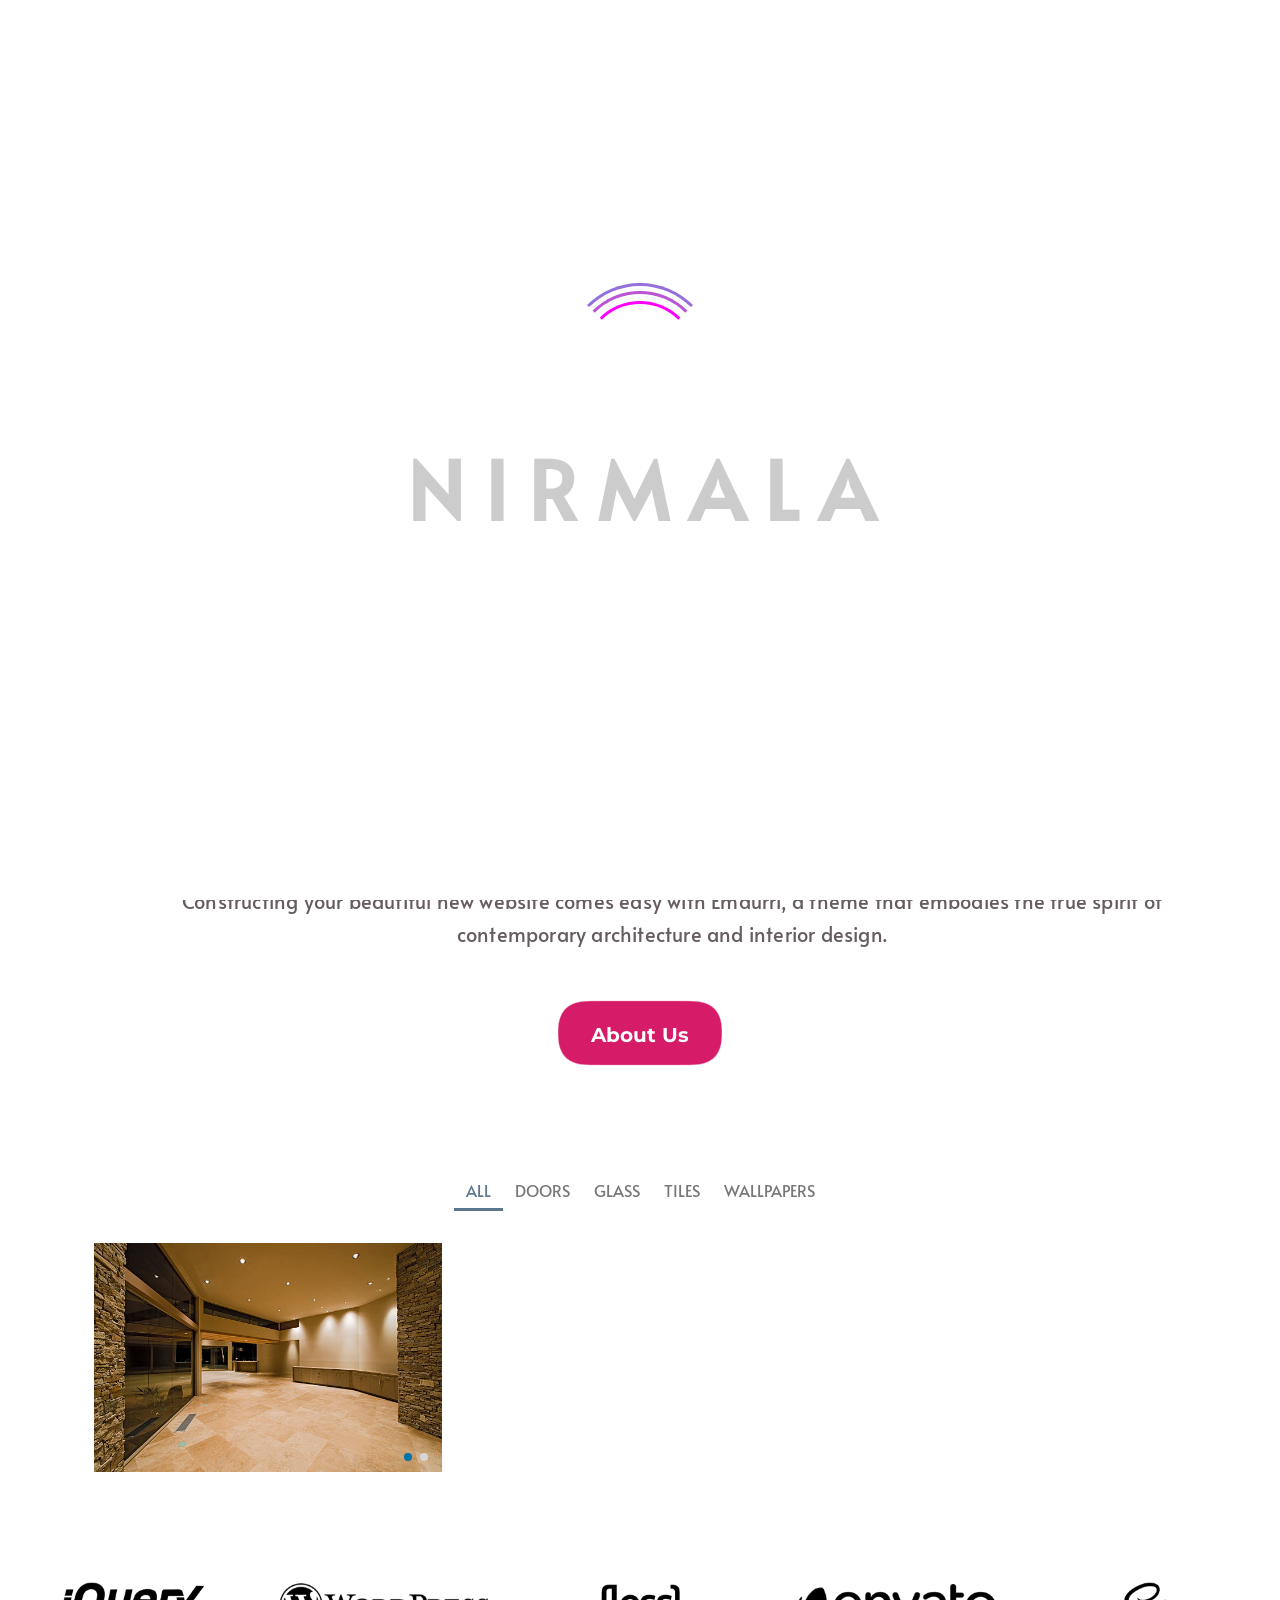
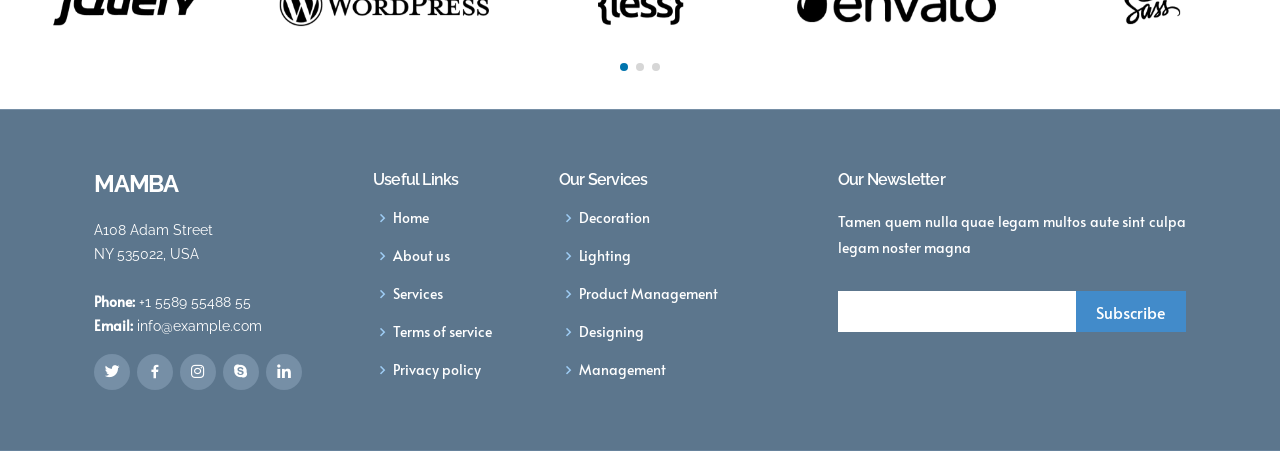
==== commit 74e596aa: "update #all" ====
--- a/index.html
+++ b/index.html
@@ -1401,7 +1401,7 @@
 
            window.onload = function(){
 
-                    window.location.href = "./index.html#all"
+                    window.location.href = "#all"
            }
                    
       //      document.addEventListener("DOMContentLoaded", function(){
@@ -2311,4 +2311,4 @@
 
 </body>
 
-</html> -->+</html> -->
